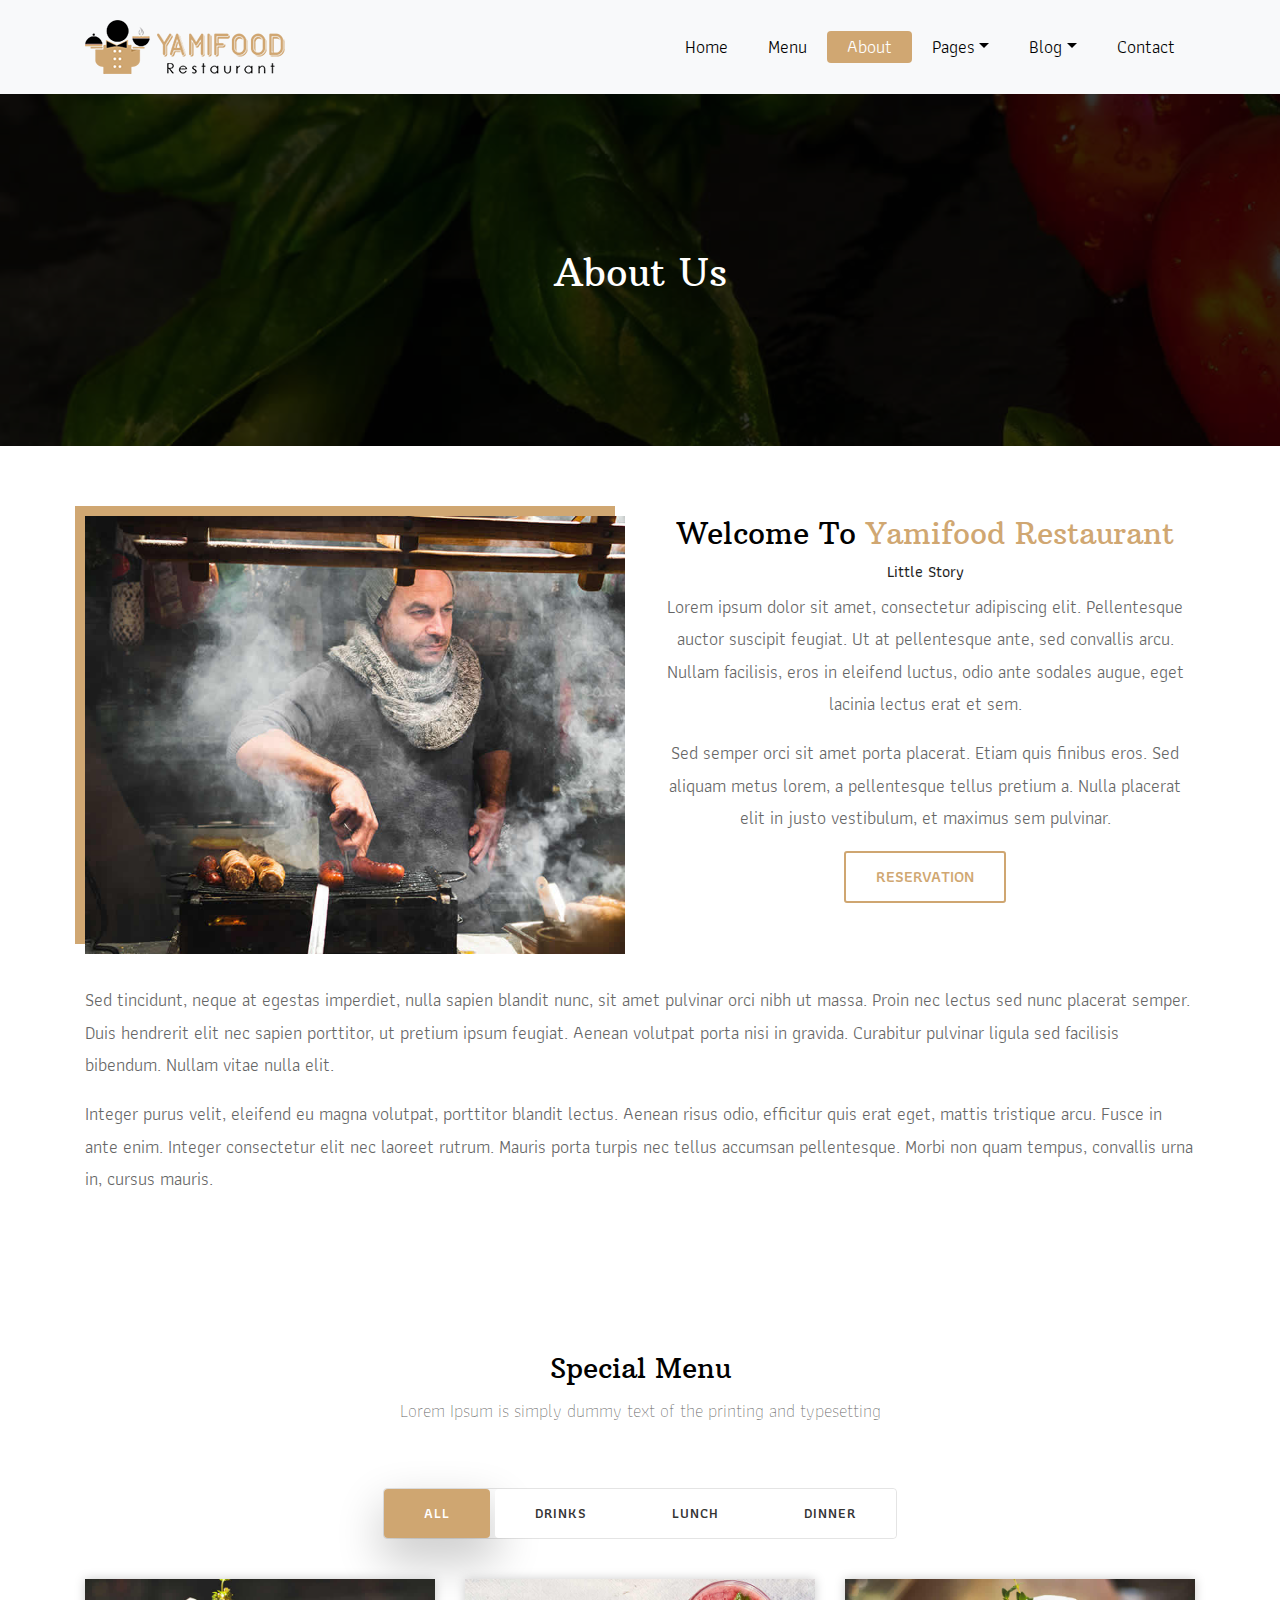
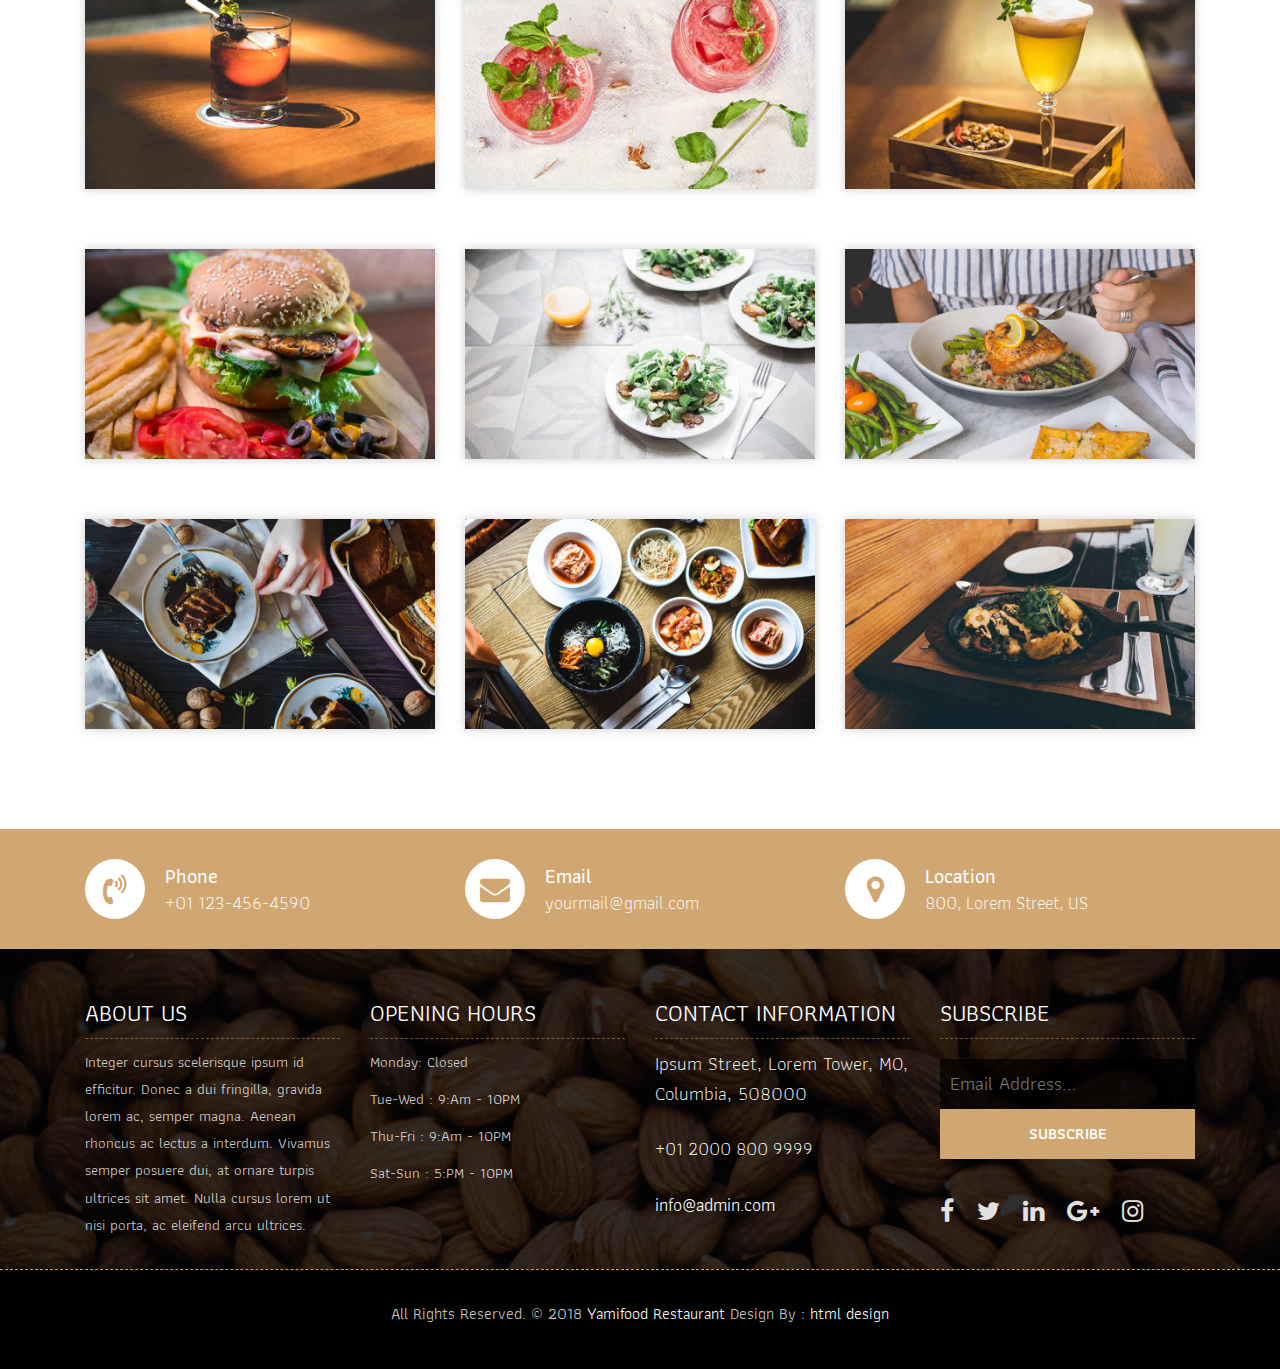
==== about.html @ 823c7b3d "first commit" ====
<!DOCTYPE html>
<html lang="en"><!-- Basic -->
<head>
	<meta charset="utf-8">
    <meta http-equiv="X-UA-Compatible" content="IE=edge">   
   
    <!-- Mobile Metas -->
    <meta name="viewport" content="width=device-width, initial-scale=1">
 
     <!-- Site Metas -->
    <title>Yamifood Restaurant - Responsive HTML5 Template</title>  
    <meta name="keywords" content="">
    <meta name="description" content="">
    <meta name="author" content="">

    <!-- Site Icons -->
    <link rel="shortcut icon" href="images/favicon.ico" type="image/x-icon">
    <link rel="apple-touch-icon" href="images/apple-touch-icon.png">

    <!-- Bootstrap CSS -->
    <link rel="stylesheet" href="css/bootstrap.min.css">    
	<!-- Site CSS -->
    <link rel="stylesheet" href="css/style.css">    
    <!-- Responsive CSS -->
    <link rel="stylesheet" href="css/responsive.css">
    <!-- Custom CSS -->
    <link rel="stylesheet" href="css/custom.css">

    <!--[if lt IE 9]>
      <script src="https://oss.maxcdn.com/libs/html5shiv/3.7.0/html5shiv.js"></script>
      <script src="https://oss.maxcdn.com/libs/respond.js/1.4.2/respond.min.js"></script>
    <![endif]-->

</head>

<body>
	<!-- Start header -->
	<header class="top-navbar">
		<nav class="navbar navbar-expand-lg navbar-light bg-light">
			<div class="container">
				<a class="navbar-brand" href="index.html">
					<img src="images/logo.png" alt="" />
				</a>
				<button class="navbar-toggler" type="button" data-toggle="collapse" data-target="#navbars-rs-food" aria-controls="navbars-rs-food" aria-expanded="false" aria-label="Toggle navigation">
				  <span class="navbar-toggler-icon"></span>
				</button>
				<div class="collapse navbar-collapse" id="navbars-rs-food">
					<ul class="navbar-nav ml-auto">
						<li class="nav-item"><a class="nav-link" href="index.html">Home</a></li>
						<li class="nav-item"><a class="nav-link" href="menu.html">Menu</a></li>
						<li class="nav-item active"><a class="nav-link" href="about.html">About</a></li>
						<li class="nav-item dropdown">
							<a class="nav-link dropdown-toggle" href="#" id="dropdown-a" data-toggle="dropdown">Pages</a>
							<div class="dropdown-menu" aria-labelledby="dropdown-a">
								<a class="dropdown-item" href="reservation.html">Reservation</a>
								<a class="dropdown-item" href="stuff.html">Stuff</a>
								<a class="dropdown-item" href="gallery.html">Gallery</a>
							</div>
						</li>
						<li class="nav-item dropdown">
							<a class="nav-link dropdown-toggle" href="#" id="dropdown-a" data-toggle="dropdown">Blog</a>
							<div class="dropdown-menu" aria-labelledby="dropdown-a">
								<a class="dropdown-item" href="blog.html">blog</a>
								<a class="dropdown-item" href="blog-details.html">blog Single</a>
							</div>
						</li>
						<li class="nav-item"><a class="nav-link" href="contact.html">Contact</a></li>
					</ul>
				</div>
			</div>
		</nav>
	</header>
	<!-- End header -->
	
	<!-- Start header -->
	<div class="all-page-title page-breadcrumb">
		<div class="container text-center">
			<div class="row">
				<div class="col-lg-12">
					<h1>About Us</h1>
				</div>
			</div>
		</div>
	</div>
	<!-- End header -->
	
	<!-- Start About -->
	<div class="about-section-box">
		<div class="container">
			<div class="row">
				<div class="col-lg-6 col-md-6">
					<img src="images/about-img.jpg" alt="" class="img-fluid">
				</div>
				<div class="col-lg-6 col-md-6 text-center">
					<div class="inner-column">
						<h1>Welcome To <span>Yamifood Restaurant</span></h1>
						<h4>Little Story</h4>
						<p>Lorem ipsum dolor sit amet, consectetur adipiscing elit. Pellentesque auctor suscipit feugiat. Ut at pellentesque ante, sed convallis arcu. Nullam facilisis, eros in eleifend luctus, odio ante sodales augue, eget lacinia lectus erat et sem. </p>
						<p>Sed semper orci sit amet porta placerat. Etiam quis finibus eros. Sed aliquam metus lorem, a pellentesque tellus pretium a. Nulla placerat elit in justo vestibulum, et maximus sem pulvinar.</p>
						<a class="btn btn-lg btn-circle btn-outline-new-white" href="#">Reservation</a>
					</div>
				</div>
				<div class="col-md-12">
					<div class="inner-pt">
						<p>Sed tincidunt, neque at egestas imperdiet, nulla sapien blandit nunc, sit amet pulvinar orci nibh ut massa. Proin nec lectus sed nunc placerat semper. Duis hendrerit elit nec sapien porttitor, ut pretium ipsum feugiat. Aenean volutpat porta nisi in gravida. Curabitur pulvinar ligula sed facilisis bibendum. Nullam vitae nulla elit. </p>
						<p>Integer purus velit, eleifend eu magna volutpat, porttitor blandit lectus. Aenean risus odio, efficitur quis erat eget, mattis tristique arcu. Fusce in ante enim. Integer consectetur elit nec laoreet rutrum. Mauris porta turpis nec tellus accumsan pellentesque. Morbi non quam tempus, convallis urna in, cursus mauris. </p>
					</div>
				</div>
			</div>
		</div>
	</div>
	<!-- End About -->
	
	<!-- Start Menu -->
	<div class="menu-box">
		<div class="container">
			<div class="row">
				<div class="col-lg-12">
					<div class="heading-title text-center">
						<h2>Special Menu</h2>
						<p>Lorem Ipsum is simply dummy text of the printing and typesetting</p>
					</div>
				</div>
			</div>
			<div class="row">
				<div class="col-lg-12">
					<div class="special-menu text-center">
						<div class="button-group filter-button-group">
							<button class="active" data-filter="*">All</button>
							<button data-filter=".drinks">Drinks</button>
							<button data-filter=".lunch">Lunch</button>
							<button data-filter=".dinner">Dinner</button>
						</div>
					</div>
				</div>
			</div>
				
			<div class="row special-list">
				<div class="col-lg-4 col-md-6 special-grid drinks">
					<div class="gallery-single fix">
						<img src="images/img-01.jpg" class="img-fluid" alt="Image">
						<div class="why-text">
							<h4>Special Drinks 1</h4>
							<p>Sed id magna vitae eros sagittis euismod.</p>
							<h5> $7.79</h5>
						</div>
					</div>
				</div>
				
				<div class="col-lg-4 col-md-6 special-grid drinks">
					<div class="gallery-single fix">
						<img src="images/img-02.jpg" class="img-fluid" alt="Image">
						<div class="why-text">
							<h4>Special Drinks 2</h4>
							<p>Sed id magna vitae eros sagittis euismod.</p>
							<h5> $9.79</h5>
						</div>
					</div>
				</div>
				
				<div class="col-lg-4 col-md-6 special-grid drinks">
					<div class="gallery-single fix">
						<img src="images/img-03.jpg" class="img-fluid" alt="Image">
						<div class="why-text">
							<h4>Special Drinks 3</h4>
							<p>Sed id magna vitae eros sagittis euismod.</p>
							<h5> $10.79</h5>
						</div>
					</div>
				</div>
				
				<div class="col-lg-4 col-md-6 special-grid lunch">
					<div class="gallery-single fix">
						<img src="images/img-04.jpg" class="img-fluid" alt="Image">
						<div class="why-text">
							<h4>Special Lunch 1</h4>
							<p>Sed id magna vitae eros sagittis euismod.</p>
							<h5> $15.79</h5>
						</div>
					</div>
				</div>
				
				<div class="col-lg-4 col-md-6 special-grid lunch">
					<div class="gallery-single fix">
						<img src="images/img-05.jpg" class="img-fluid" alt="Image">
						<div class="why-text">
							<h4>Special Lunch 2</h4>
							<p>Sed id magna vitae eros sagittis euismod.</p>
							<h5> $18.79</h5>
						</div>
					</div>
				</div>
				
				<div class="col-lg-4 col-md-6 special-grid lunch">
					<div class="gallery-single fix">
						<img src="images/img-06.jpg" class="img-fluid" alt="Image">
						<div class="why-text">
							<h4>Special Lunch 3</h4>
							<p>Sed id magna vitae eros sagittis euismod.</p>
							<h5> $20.79</h5>
						</div>
					</div>
				</div>
				
				<div class="col-lg-4 col-md-6 special-grid dinner">
					<div class="gallery-single fix">
						<img src="images/img-07.jpg" class="img-fluid" alt="Image">
						<div class="why-text">
							<h4>Special Dinner 1</h4>
							<p>Sed id magna vitae eros sagittis euismod.</p>
							<h5> $25.79</h5>
						</div>
					</div>
				</div>
				
				<div class="col-lg-4 col-md-6 special-grid dinner">
					<div class="gallery-single fix">
						<img src="images/img-08.jpg" class="img-fluid" alt="Image">
						<div class="why-text">
							<h4>Special Dinner 2</h4>
							<p>Sed id magna vitae eros sagittis euismod.</p>
							<h5> $22.79</h5>
						</div>
					</div>
				</div>
				
				<div class="col-lg-4 col-md-6 special-grid dinner">
					<div class="gallery-single fix">
						<img src="images/img-09.jpg" class="img-fluid" alt="Image">
						<div class="why-text">
							<h4>Special Dinner 3</h4>
							<p>Sed id magna vitae eros sagittis euismod.</p>
							<h5> $24.79</h5>
						</div>
					</div>
				</div>
				
			</div>
		</div>
	</div>
	<!-- End Menu -->
	
	<!-- Start Contact info -->
	<div class="contact-imfo-box">
		<div class="container">
			<div class="row">
				<div class="col-md-4">
					<i class="fa fa-volume-control-phone"></i>
					<div class="overflow-hidden">
						<h4>Phone</h4>
						<p class="lead">
							+01 123-456-4590
						</p>
					</div>
				</div>
				<div class="col-md-4">
					<i class="fa fa-envelope"></i>
					<div class="overflow-hidden">
						<h4>Email</h4>
						<p class="lead">
							yourmail@gmail.com
						</p>
					</div>
				</div>
				<div class="col-md-4">
					<i class="fa fa-map-marker"></i>
					<div class="overflow-hidden">
						<h4>Location</h4>
						<p class="lead">
							800, Lorem Street, US
						</p>
					</div>
				</div>
			</div>
		</div>
	</div>
	<!-- End Contact info -->
	
	<!-- Start Footer -->
	<footer class="footer-area bg-f">
		<div class="container">
			<div class="row">
				<div class="col-lg-3 col-md-6">
					<h3>About Us</h3>
					<p>Integer cursus scelerisque ipsum id efficitur. Donec a dui fringilla, gravida lorem ac, semper magna. Aenean rhoncus ac lectus a interdum. Vivamus semper posuere dui, at ornare turpis ultrices sit amet. Nulla cursus lorem ut nisi porta, ac eleifend arcu ultrices.</p>
				</div>
				<div class="col-lg-3 col-md-6">
					<h3>Opening hours</h3>
					<p><span class="text-color">Monday: </span>Closed</p>
					<p><span class="text-color">Tue-Wed :</span> 9:Am - 10PM</p>
					<p><span class="text-color">Thu-Fri :</span> 9:Am - 10PM</p>
					<p><span class="text-color">Sat-Sun :</span> 5:PM - 10PM</p>
				</div>
				<div class="col-lg-3 col-md-6">
					<h3>Contact information</h3>
					<p class="lead">Ipsum Street, Lorem Tower, MO, Columbia, 508000</p>
					<p class="lead"><a href="#">+01 2000 800 9999</a></p>
					<p><a href="#"> info@admin.com</a></p>
				</div>
				<div class="col-lg-3 col-md-6">
					<h3>Subscribe</h3>
					<div class="subscribe_form">
						<form class="subscribe_form">
							<input name="EMAIL" id="subs-email" class="form_input" placeholder="Email Address..." type="email">
							<button type="submit" class="submit">SUBSCRIBE</button>
							<div class="clearfix"></div>
						</form>
					</div>
					<ul class="list-inline f-social">
						<li class="list-inline-item"><a href="#"><i class="fa fa-facebook" aria-hidden="true"></i></a></li>
						<li class="list-inline-item"><a href="#"><i class="fa fa-twitter" aria-hidden="true"></i></a></li>
						<li class="list-inline-item"><a href="#"><i class="fa fa-linkedin" aria-hidden="true"></i></a></li>
						<li class="list-inline-item"><a href="#"><i class="fa fa-google-plus" aria-hidden="true"></i></a></li>
						<li class="list-inline-item"><a href="#"><i class="fa fa-instagram" aria-hidden="true"></i></a></li>
					</ul>
				</div>
			</div>
		</div>
		
		<div class="copyright">
			<div class="container">
				<div class="row">
					<div class="col-lg-12">
						<p class="company-name">All Rights Reserved. &copy; 2018 <a href="#">Yamifood Restaurant</a> Design By : 
					<a href="https://html.design/">html design</a></p>
					</div>
				</div>
			</div>
		</div>
		
	</footer>
	<!-- End Footer -->
	
	<a href="#" id="back-to-top" title="Back to top" style="display: none;">&uarr;</a>

	<!-- ALL JS FILES -->
	<script src="js/jquery-3.2.1.min.js"></script>
	<script src="js/popper.min.js"></script>
	<script src="js/bootstrap.min.js"></script>
    <!-- ALL PLUGINS -->
	<script src="js/jquery.superslides.min.js"></script>
	<script src="js/images-loded.min.js"></script>
	<script src="js/isotope.min.js"></script>
	<script src="js/baguetteBox.min.js"></script>
	<script src="js/form-validator.min.js"></script>
    <script src="js/contact-form-script.js"></script>
    <script src="js/custom.js"></script>
</body>
</html>
---- css/style.css ----
/*------------------------------------------------------------------
    IMPORT FONTS
-------------------------------------------------------------------*/

@import url('https://fonts.googleapis.com/css?family=Arbutus+Slab');
@import url('https://fonts.googleapis.com/css?family=Athiti:400,500,600');

/*------------------------------------------------------------------
    IMPORT FILES
-------------------------------------------------------------------*/

@import url(animate.css);
@import url(font-awesome.min.css);
@import url(superslides.css);
@import url(baguetteBox.min.css);

/*------------------------------------------------------------------
    SKELETON
-------------------------------------------------------------------*/

body {
    color: #666666;
    font-size: 15px;
    font-family: 'Athiti', sans-serif;
    line-height: 1.80857;
}


a {
    color: #1f1f1f;
    text-decoration: none !important;
    outline: none !important;
    -webkit-transition: all .3s ease-in-out;
    -moz-transition: all .3s ease-in-out;
    -ms-transition: all .3s ease-in-out;
    -o-transition: all .3s ease-in-out;
    transition: all .3s ease-in-out;
}

h1,
h2,
h3,
h4,
h5,
h6 {
    letter-spacing: 0;
    font-weight: normal;
    position: relative;
    padding: 0 0 10px 0;
    font-weight: normal;
    line-height: 120% !important;
    color: #1f1f1f;
    margin: 0
}

h1 {
    font-size: 24px
}

h2 {
    font-size: 22px
}

h3 {
    font-size: 18px
}

h4 {
    font-size: 16px
}

h5 {
    font-size: 14px
}

h6 {
    font-size: 13px
}

h1 a,
h2 a,
h3 a,
h4 a,
h5 a,
h6 a {
    color: #212121;
    text-decoration: none!important;
    opacity: 1
}

h1 a:hover,
h2 a:hover,
h3 a:hover,
h4 a:hover,
h5 a:hover,
h6 a:hover {
    opacity: .8
}

a {
    color: #1f1f1f;
    text-decoration: none;
    outline: none;
}

a,
.btn {
    text-decoration: none !important;
    outline: none !important;
    -webkit-transition: all .3s ease-in-out;
    -moz-transition: all .3s ease-in-out;
    -ms-transition: all .3s ease-in-out;
    -o-transition: all .3s ease-in-out;
    transition: all .3s ease-in-out;
}

.btn-custom {
    margin-top: 20px;
    background-color: transparent !important;
    border: 2px solid #ddd;
    padding: 12px 40px;
    font-size: 16px;
}

.lead {
    font-size: 18px;
    line-height: 30px;
    color: #767676;
    margin: 0;
    padding: 0;
}

blockquote {
    margin: 20px 0 20px;
    padding: 30px;
}

ul, li, ol{
	list-style: none;
	margin: 0px;
	padding: 0px;
}
button:focus{
	outline: none;
}

.form-control::-moz-placeholder {
    color: #2a2a2a;
    opacity: 1;
}

/*------------------------------------------------------------------
    LOADER 
-------------------------------------------------------------------*/


/*------------------------------------------------------------------
    HEADER
-------------------------------------------------------------------*/
.top-navbar{
	position: relative;
	z-index: 10;
}

.top-navbar .navbar{
	padding: 15px 0px;
	position: fixed;
	width: 100%;
	transition: height .3s ease-out, background .3s ease-out, box-shadow .3s ease-out;
	-webkit-transform: translate3d(0, 0, 0);
	transform: translate3d(0, 0, 0);
	z-index: 100;
}

.top-navbar .navbar-light .navbar-nav .nav-link{
	color: #010101;
	font-size: 18px;
	padding: 0px 20px;
	border-radius: 4px;
}

.top-navbar .navbar-light .navbar-nav .nav-item .nav-link:hover{
	background: #d0a772;
	color: #ffffff;
}
.top-navbar .navbar-light .navbar-nav .nav-item.active .nav-link{
	background: #d0a772;
	color: #ffffff;
	border-radius: 4px;
}

.navbar-expand-lg .navbar-nav .dropdown-menu{
	border: none;
	 box-shadow: 2px 5px 6px rgba(0,0,0,0.5);
}

.navbar-expand-lg .navbar-nav .dropdown-menu a.dropdown-item:hover{
	background: #d0a772;
	color: #ffffff;
}
.navbar-light .navbar-toggler:hover{
	background: #cfa671;
}

/*------------------------------------------------------------------
    Slider
-------------------------------------------------------------------*/

.cover-slides{
	height: 100vh;
}
.slides-navigation a {
	background: #cfa671;
    position: absolute;
    height: 70px;
    width: 70px;
    top: 50%;
    font-size: 20px;
    display: block;
    color: #fff;
	line-height: 80px;
	text-align: center;
    transition: all .3s ease-in-out;
}
.slides-navigation a i{
	font-size: 40px;
}
.slides-navigation a:hover {
	background: #010101;
}
.cover-slides .container{
	height: 100%;
	position: relative;
	z-index: 2;
}
.cover-slides .container > .row {
	-webkit-box-align: center;
	-ms-flex-align: center;
	align-items: center;
}
.cover-slides .container > .row {
    height: 100%;
}

.btn{
	text-transform: uppercase;
	padding: 19px 36px;
}
.btn{
	display: inline-block;
	font-weight: 600;
	text-align: center;
	white-space: nowrap;
	vertical-align: middle;
	-webkit-user-select: none;
	-moz-user-select: none;
	-ms-user-select: none;
	user-select: none;
	border: 2px solid transparent;
	padding: 12px 30px;
	font-size: 16px;
	line-height: 1.5;
	border-radius: .1875rem;
	transition: color .15s ease-in-out, background-color .15s ease-in-out, border-color .15s ease-in-out, box-shadow .15s ease-in-out;
}
.btn-outline-new-white {
    color: #fff;
    background-color: transparent;
    background-image: none;
    border-color: #cfa671;
}
.btn-outline-new-white:hover {
    color: #ffffff;
    background-color: #cfa671;
    border-color: #cfa671;
}

.overlay-background {
    background: #333;
    position: absolute;
    height: 100%;
    width: 100%;
    left: 0;
    top: 0;
	opacity: 0.5;
}

.cover-slides h1{
	font-family: 'Arbutus Slab', serif;
	font-weight: 500;
	font-size: 64px;
	color: #fff;
}
.cover-slides p{
	font-size: 18px;
	color: #fff;
}
.slides-pagination a{
	border: 2px solid #ffffff;
}
.slides-pagination a.current{
	background: #cfa671;
	border: 2px solid #cfa671;
}

/*------------------------------------------------------------------
    About
-------------------------------------------------------------------*/

.about-section-box{
	padding: 70px 0px;
}
.about-section-box .img-fluid{
	box-shadow: -10px -10px 0px #d0a772;
}
.inner-column{}
.inner-column h1{
	font-family: 'Arbutus Slab', serif;
	font-size: 30px;
	color: #010101;
}
.inner-column h1 span{
	color: #d0a772;
}
.inner-column h4{
	font-size: 16px;
	font-weight: 500;
}
.inner-column p{
	font-size: 18px;
}
.inner-column .btn-outline-new-white{
	color: #d0a772;
}
.inner-column .btn-outline-new-white:hover{
	color: #ffffff;
}

/*------------------------------------------------------------------
    QT
-------------------------------------------------------------------*/


.qt-background{
	background: url(../images/qt-bg-sate.jpg) no-repeat;
    /* background: url(../images/web-bg.jpg) no-repeat; */
	background-size: cover;
	padding: 100px 0;
	background-attachment: fixed;
	background-position: center center;
	position: relative;
}
.qt-background p {
    font-size: 35px;
    font-weight: 300;
    line-height: 44px;
    color: #fff;
	font-family: 'Arbutus Slab', serif;
	margin-bottom: 20px;
}

.qt-background span {
    color: #fff;
    font-size: 20px;  
	font-weight: 500;	
}

/*------------------------------------------------------------------
    Menu
-------------------------------------------------------------------*/

.menu-box{
	padding: 70px 0px;
}

.heading-title{
	margin-bottom: 50px;
}
.heading-title h2{
	color: #010101;
	font-size: 28px;
	font-family: 'Arbutus Slab', serif;
}
.heading-title p{
	font-size: 18px;
	font-weight: 200;
	margin: 0px;
}

.filter-button-group {
    border: 1px solid #e4e4e4;
    border-radius: 4px;
    margin: 10px 15px;
    display: inline-block;
}

.filter-button-group button {
    color: #333;
    letter-spacing: 1px;
    text-transform: uppercase;
    font-weight: 600;
    font-size: 14px;
    cursor: pointer;
    background: #fff;
    padding: 12px 40px;
    border: none;
    border-radius: 4px;
}

.filter-button-group button.active {
    background: #cfa671;
    color: #fff;
    box-shadow: 2px 20px 45px 5px rgba(0,0,0,.2);
}

.gallery-single{
	margin: 30px 0px;
}

.gallery-single {
    position: relative;
    overflow: hidden;
    -webkit-box-shadow: 0 0 10px #ccc;
    box-shadow: 0 0 10px #ccc;
}

.why-text {
    position: absolute;
    left: 0;
    bottom: -100%;
    right: 0;
    height: 100%;
    background: rgba(207, 166, 113, 0.9);
    padding: 12px 12px;
    -webkit-transition: all .3s ease;
    transition: all .3s ease;
}
.why-text h4{
	color: #ffffff;
	font-size: 24px;
	font-weight: 500;
	font-family: 'Arbutus Slab', serif;
}
.why-text p{
	color: #ffffff;
	font-size: 18px;
	border-bottom: 1px dashed #010101;
	margin: 0px;
	padding-bottom: 15px;
	margin-top: 15px;
	margin-bottom: 15px;
}
.why-text h5{
	font-size: 28px;
	font-weight: 600;
	color: #ffffff;
}

.gallery-single:hover .why-text{
	bottom: 0px;
}


/*------------------------------------------------------------------
    Gallery
-------------------------------------------------------------------*/

.gallery-box{
	padding: 70px 0px;
}
.tz-gallery{
	margin-top: 30px;
}
.tz-gallery .lightbox img {
    width: 100%;
    margin-bottom: 30px;
    transition: 0.2s ease-in-out;
    box-shadow: 0 2px 3px rgba(0,0,0,0.2);
}
.tz-gallery .lightbox img:hover {
    transform: scale(1.05);
    box-shadow: 0 8px 15px rgba(0,0,0,0.3);
}

/*------------------------------------------------------------------
    Customer Reviews
-------------------------------------------------------------------*/

.customer-reviews-box{
	padding: 70px 0px;
}

.carousel-inner .carousel-item .img-box{
	width: 135px;
	height: 135px;
}
.carousel-control-prev{
	left: -100px;
}
.carousel-control-next{
	right: -100px;
}
.carousel-indicators{
	top: 320px;
}

.text-warning{
	color: #d0a772 !important;
	font-size: 24px;
}

@media (min-width: 320px) and (max-width: 640px) {
	.carousel-inner .carousel-item p{
		font-size: 14px;
	}
	.carousel-control-prev{
		left: -5px;
	}
	.carousel-control-next{
		right: -5px;
	}
 	.carousel-indicators{
		top: 400px;
	}
}

#reviews .carousel-control-prev{
	background: #d0a772;
	color: #ffffff;
	display: block;
	position: absolute;
	width: 8%;
	height: 50px;
	top: 50%;
	font-size: 28px;
	opacity: 1;
}
#reviews .carousel-control-prev:hover{
	background: #010101;
	color: #ffffff;
}

#reviews .carousel-control-next{
	background: #d0a772;
	color: #ffffff;
	display: block;
	position: absolute;
	width: 8%;
	height: 50px;
	top: 50%;
	font-size: 28px;
	opacity: 1;
}
#reviews .carousel-control-next:hover{
	background: #010101;
	color: #ffffff;
}


/*------------------------------------------------------------------
    Contact info
-------------------------------------------------------------------*/

.contact-imfo-box{
	background: #d0a772;
	padding: 30px 0;
}

.overflow-hidden {
    overflow: hidden;
}

.contact-imfo-box i{
	display: block;
	float: left;
	width: 60px;
	height: 60px;
	line-height: 60px;
	text-align: center;
	background: #fff;
	color: #d0a772;
	font-size: 30px;
	-webkit-border-radius: 50%;
	-moz-border-radius: 50%;
	-ms-border-radius: 50%;
	border-radius: 50%;
	margin-right: 20px;
}
.contact-imfo-box h4 {
    margin: 0px;
    margin-top: 5px;
	color: #ffffff;
	font-size: 20px;
	padding: 0px;
	font-weight: 500;
	line-height: 24px;
}
.contact-imfo-box p {
    margin: 0px;
	color: #ffffff;
	font-weight: 300;
}

/*------------------------------------------------------------------
    Footer
-------------------------------------------------------------------*/

.footer-area{
	padding-top: 50px;
	padding-bottom: 0px;
}
.bg-f{
	background-image: url("../images/footer-bg.jpg");
	background-attachment: scroll;
	background-clip: initial;
	background-color: rgba(0, 0, 0, 0);
	background-origin: initial;
	background-position: center center;
	background-repeat: no-repeat;
	background-size: cover;
	position: relative;
}
.bg-f::before {
    background: #010101;
    content: "";
    height: 100%;
    left: 0;
    position: absolute;
    top: 0;
    width: 100%;
    z-index: 1;
	opacity: 0.8;
}

.footer-area .container{
	position: relative;
	z-index: 1;
}
.footer-area h3{
	color: #ffffff;
	text-transform: uppercase;
	font-size: 24px;
	border-bottom: 1px dashed rgba(207, 166, 113, 0.5);
	margin-bottom: 10px;
}
.footer-area p{
	font-size: 15px;
	color: rgba(255, 255, 255, 0.8);
	margin: 0;
	padding-bottom: 10px;
}

.footer-area p.lead{
	font-size: 19px;
	color: #ffffff;
	margin-bottom: 15px;
}
.footer-area p.lead a{
	color: #ffffff;
	margin-bottom: 15px;
}
.footer-area p.lead a:hover{
	color: #d0a772;
}
.footer-area p a{
	font-size: 18px;
	color: #ffffff;
}
.footer-area p a:hover{
	color: #d0a772;
}

.subscribe_form {
    display: block;
    text-align: center;
    padding: 5px 0;
}

.subscribe_form .form_input {
    display: block;
    background-color: rgba(0,0,0,0.7);
    color: #fff;
    border: none;
    font-size: 19px;
    line-height: 50px;
    padding: 0 10px;
    float: left;
    width: 100%;
    transition: all 0.5s ease-in-out;
}

.subscribe_form .submit {
    background-color: #d0a772;
    color: #fff;
    font-size: 16px;
    font-weight: 600;
    line-height: 50px;
    display: inline-block;
    padding: 0 10px;
    float: left;
    width: 100%;
	border: none;
	cursor: pointer;
    transition: all 0.5s ease-in-out;
}
.subscribe_form .submit:hover{
	background: #010101;
}

.f-social {
    padding-bottom: 10px;
    margin: 0px;
    margin-top: 20px;
}
.f-social li a {
    font-size: 25px;
    color: rgba(255, 255, 255, 0.9);
	margin-right: 10px;
}

.copyright{
	margin-top: 20px;
	position: relative;
	display: block;
	background-color: #010101;
	border-top: 1px dashed rgba(207, 166, 113);
	padding: 30px 0;
	z-index: 1;
}

.copyright .company-name{
	font-size: 16px;
	text-align: center;
}
.copyright .company-name a{
	font-size: 16px;
}

/*------------------------------------------------------------------
    All Pages
-------------------------------------------------------------------*/

.page-breadcrumb {
    padding: 250px 0 150px;
    background: url(../images/all-bg.jpg) no-repeat;
    background-attachment: fixed;
    background-size: cover;
    background-position: 0 0;
    position: relative;
}
.all-page-title .container{
	position: relative;
	z-index: 2;
}
.all-page-title::before{
	background: #010101;
	content: "";
	height: 100%;
	left: 0;
	position: absolute;
	top: 0;
	width: 100%;
	z-index: 1;
	opacity: 0.8;	
}
.all-page-title h1{
	font-size: 38px;
	color: #ffffff;
	font-family: 'Arbutus Slab', serif;
	padding: 0px;
}

.inner-pt{
	margin-top: 30px;
}
.inner-pt p{
	font-size: 18px;
}

.stuff-box{
	padding: 70px 0px;
}

.our-team{
    border: 2px solid #d0a772;
    border-radius: 0px;
    text-align: center;
    margin: 10px;
    z-index: 1;
    position: relative;
}
.our-team:before,
.our-team:after{
    content: "";
    width: 100%;
    height: 104%;
    background: #d0a772;
    position: absolute;
    top: 50%;
    left: 0;
    z-index: -1;
    transform: translateY(-50%) scaleX(0.3);
    transition: all 0.3s ease 0s;
}
.our-team:after{
    width: 106%;
    left: 50%;
    transform: translate(-50%, -50%) scaleY(0.25);
}
.our-team:hover:before{ transform: translateY(-50%) scaleX(0.7); }
.our-team:hover:after{ transform: translate(-50%, -50%) scaleY(0.7); }
.our-team img{
    width: 100%;
    height: auto;
    border-radius: 0px;
    transition: all 0.3s ease 0s;
}
.our-team .team-content{
    width: 93%;
    padding: 25px 0 10px;
    background: #d0a772;
    position: absolute;
    bottom: 50px;
    left: 50%;
    opacity: 0;
    transform: translateX(-50%);
    transition: all 0.3s cubic-bezier(0.5, 0.2,0.1,0.9);
}
.our-team:hover .team-content{
    bottom: 10px;
    opacity: 1;
}
.our-team .title{
    font-size: 25px;
    font-weight: 600;
    color: #fff;
    letter-spacing: 1px;
    text-transform: capitalize;
    margin: 0;
}
.our-team .post{
    display: block;
    font-size: 16px;
    color: #fff;
    text-transform: uppercase;
    margin-bottom: 10px;
}
.our-team .social{
    padding: 0;
    margin: 0;
    list-style: none;
}
.our-team .social li{
    display: inline-block;
    margin: 0 5px;
}
.our-team .social li a{
    display: block;
    width: 35px;
    height: 35px;
    line-height: 35px;
    border-radius: 50%;
    background: #fff;
    font-size: 20px;
    color: #d0a772;
    transition: all 0.3s ease 0s;
}
.our-team .social li a:hover{
    background: #ffffff;
    box-shadow: 0 0 0 5px rgba(255,255,255,0.3);
    color: #d0a772;
}
@media only screen and (max-width: 990px){
    .our-team{ margin-bottom: 30px; }
}


.reservation-box{
	padding: 70px 0px;
}

.reservation-box h3{
	padding: 0px 15px;
	margin-bottom: 20px;
	font-weight: 600;
}

.help-block ul li{
	color: red;
}

.form-control[readonly]{
	background-color: #ffffff;
}

.form-control{
	border-radius: 0px;
	min-height: 50px;
}
.form-control:focus{
	border: 1px solid #d0a772;
	box-shadow: none;
}

.form-group .picker__input.picker__input--active{
	border-color: #d0a772;
}

.submit-button{
	margin-top: 20px;
}
.btn.btn-common{
	color: #d0a772;
	background-color: transparent;
	background-image: none;
	border-color: #cfa671;
}
.btn.btn-common:hover{
	color: #ffffff;
	background-color: #cfa671;
	border-color: #cfa671;
}
.blog-box{
	padding: 70px 0px;
}
.blog-box-inner{
	position: relative;
	margin-bottom: 30px;
}

.blog-box-inner .blog-img-box{
	position: relative;
	display: block;
}

.blog-box-inner .blog-detail{
	position: absolute;
	top: 0;
	background: #fff;
	padding: 30px 25px;
	border: 1px solid #ddd;
	transition-duration: .5s;
	height: 100%;
}

.blog-detail h4 {
    font-size: 18px;
    font-weight: 500;
    color: #222222;
}

.blog-detail ul li {
    display: inline-block;
    padding: 0px 5px;
}
.blog-detail ul li span{
	color: #d0a772;
	cursor: pointer;
}
.blog-detail ul li span:hover{
	color: #010101;
}

.blog-detail ul li:first-child {
    padding-left: 0px;
}

.blog-detail p {
    padding: 10px 0px 0 0;
	margin: 0px;
}

.blog-detail a{
	color: #d0a772;
	margin-top: 20px;
}

.blog-box-inner .blog-detail:hover{
	background: rgba(255, 255, 255, .9);
}

.blog-inner-box {
    position: relative;
    margin: 0px 10px;
    margin-bottom: 30px;
}
.side-blog-img {
    box-shadow: -15px -15px 0px 0px rgba(0,0,0,0.4);
    -webkit-transition: all 1s ease 0.01s;
    transition: all 1s ease 0.01s;
    position: relative;
}

.date-blog-up {
    position: absolute;
    right: 0px;
    top: 0px;
    background: #cfa671;
    font-size: 18px;
    color: #ffffff;
    padding: 5px 15px 5px 5px;
}
.inner-blog-detail {
    background: #ffffff;
    position: relative;
    padding: 30px 20px;
}

.inner-blog-detail h3 {
    font-size: 20px;
    font-weight: 500;
    padding-bottom: 15px;
}
.inner-blog-detail ul li {
    display: inline-block;
    padding: 0px 5px;
    color: #222222;
}
.inner-blog-detail ul li span {
    color: #cfa671;
}
.inner-blog-detail p {
    padding: 10px 0px;
}
.details-page blockquote {
    border-left: 5px solid #cfa671;
}
.details-page blockquote {
    padding: 20px;
}
blockquote {
    margin: 20px 0 20px;
    padding: 30px;
}
.blog-inner-details-line {
    margin: 20px 0px;
    clear: both;
    float: left;
    width: 100%;
}
.line-left-social h5 {
    font-size: 18px;
    font-weight: 600;
    padding-bottom: 15px;
}
.line-left-social ul li {
    display: inline-block;
    margin-bottom: 5px;
}
.line-right-social ul li {
    display: inline-block;
}
.line-right-social ul li a {
    display: block;
    padding: 5px;
    background: #f5f5f5;
    border-radius: 6px;
    font-weight: 500;
    width: 35px;
    height: 35px;
    text-align: center;
    line-height: 25px;
    font-size: 15px;
}
.line-left-social ul li a {
    display: block;
    padding: 5px 10px;
    background: #f5f5f5;
    border-radius: 6px;
    font-weight: 400;
    font-size: 12px;
}
.line-left-social ul li a:hover {
    background: #cfa671;
    color: #ffffff;
}
.line-right-social ul li a:hover {
    background: #cfa671;
    color: #ffffff;
}
.line-right-social h5 {
    font-size: 18px;
    font-weight: 600;
    padding-bottom: 15px;
}
.blog-comment-box {
    clear: both;
    margin: 20px 0px;
    float: left;
    width: 100%;
}
.blog-comment-box h3 {
    font-size: 18px;
    font-weight: 600;
    padding-bottom: 20px;
}
.comment-item {
    margin-bottom: 30px;
}
.comment-item-left {
    float: left;
    width: 90px;
    height: 90px;
}
.comment-item-left img {
    width: 100%;
    border-radius: 6px;
}
.comment-item-right {
    padding-left: 110px;
}
.comment-item-right a {
    font-size: 16px;
    font-weight: 500;
}
.des-l {
    display: inline-block;
    width: 100%;
}
.des-l p {
    font-size: 13px;
}
.comment-item-right a {
    font-size: 16px;
    font-weight: 500;
}
.right-btn-re {
    float: right;
    font-style: italic;
    text-align: right;
    font-size: 16px;
    padding: 5px 10px;
    background: #f5f5f5;
    border-radius: 6px;
}
.right-btn-re:hover {
    background: #cfa671;
    color: #ffffff !important;
}
.comment-respond-box {
    clear: both;
}
.blog-comment-box .children {
    margin-left: 70px;
}
.comment-item {
    margin-bottom: 30px;
}
.comment-item-right i {
    padding-right: 10px;
}

.comment-form-respond input {
    min-height: 38px;
    border: 1px solid #010101;
    border-radius: 0px;
    padding: 10px;
}
.comment-form-respond textarea {
    border: 1px solid #010101;
    border-radius: 0px;
    padding: 10px;
    min-height: 110px;
}

.btn-submit{
	color: #d0a772;
	background-color: transparent;
	background-image: none;
	border-color: #cfa671;
}
.btn-submit:hover{
	color: #ffffff;
	background-color: #cfa671;
	border-color: #cfa671;
}

.right-side-blog h3 {
    font-weight: 600;
    font-size: 18px;
    padding-bottom: 20px;
}
.blog-search-form {
    position: relative;
    border-bottom: 1px solid #010101;
    padding-bottom: 30px;
    margin-bottom: 20px;
}
.blog-search-form input {
    width: 100%;
    min-height: 40px;
    border: 1px solid rgba(0,0,0,0.3);
    padding: 5px 40px 5px 10px;
    font-size: 15px;
    color: #222222;
}
.blog-search-form .search-btn {
    position: absolute;
    right: 0px;
    background: none;
    border: none;
    font-size: 20px;
    min-height: 40px;
    padding: 0px 15px;
}

.right-side-blog h3 {
    font-weight: 500;
    font-size: 18px;
    padding-bottom: 20px;
}
.blog-categories {
    padding-bottom: 30px;
    margin-bottom: 20px;
}
.blog-categories ul li {
    line-height: 14px;
    padding: 10px 0px;
    border-top: 1px solid #f5f5f5;
}
.blog-categories ul li a {
    display: inline-block;
    text-transform: capitalize;
    width: 100%;
}
.blog-categories ul li a:hover{
	color: #cfa671;
}
.recent-box-blog {
    margin-bottom: 20px;
	display: inline-block;
}
.recent-img {
    float: left;
    position: relative;
}
.recent-img::before {
    position: absolute;
    content: '';
    z-index: 2;
    top: 0;
    left: 0;
    width: 100%;
    height: 100%;
    background-color: #cfa671;
    opacity: 0.4;
    transform: scale(0);
    -webkit-transform: scale(0);
    -moz-transform: scale(0);
    -ms-transform: scale(0);
    -o-transform: scale(0);
    transition: all 0.5s ease;
    -webkit-transition: all 0.5s ease;
    -moz-transition: all 0.5s ease;
    -o-transition: all 0.5s ease;
}
.recent-box-blog:hover .recent-img::before {
    transform: scale(1);
    -webkit-transform: scale(1);
    -moz-transform: scale(1);
    -ms-transform: scale(1);
    -o-transform: scale(1);
}
.recent-info {
    display: table-cell;
    vertical-align: top;
    padding-left: 15px;
}
.recent-info ul li {
    display: inline-block;
    font-size: 11px;
    padding: 0px;
    color: #222222;
}
.recent-info h4 {
    font-size: 14px;
    padding: 0px;
    margin: 11px 0px;
    font-weight: 500;
}
.blog-tag-box ul li {
    display: inline-block;
    margin-bottom: 3px;
}
.blog-tag-box ul li a {
    padding: 5px 15px;
    display: block;
    background: #f5f5f5;
    color: #222222;
    border-radius: 6px;
}
.blog-tag-box ul li a:hover {
    color: #ffffff;
    background: #cfa671;
}


.contact-box{
	padding: 70px 0px;
}

.map-full {
    width: 100%;
    height: 500px;
    border-radius: 0px;
    margin: 0px auto;
}

#back-to-top {
    position: fixed;
    bottom: 40px;
    right: 40px;
    z-index: 9999;
    width: 32px;
    height: 32px;
    text-align: center;
    line-height: 30px;
    background: #d0a772;
    color: #ffffff;
    cursor: pointer;
    border: 0;
    border-radius: 2px;
    text-decoration: none;
    transition: opacity 0.2s ease-out;
	font-size: 30px;
}
---- css/responsive.css ----
/* only small desktops */
/* tablets */
/* only small tablets */
@media only screen and (min-width: 992px) and (max-width: 1180px) {
	.footer-area h3{
		font-size: 18px;
	}
}
@media (min-width: 768px) and (max-width: 991px) {
	.navbar-light .navbar-brand{
		margin-left: 15px;
	}
	.navbar-light .navbar-toggler{
		margin-right: 15px;
		border-radius: 0px;
	}
	.navbar-expand-lg .navbar-nav .dropdown-menu{
		box-shadow: none;
	}
	.carousel-control-prev{
		left: -60px;
	}
	.carousel-control-next{
		right: -60px;
	}
	.why-text h4{
		font-size: 18px;
	}
	.why-text p{
		margin: 0px;
	}
}

/* mobile or only mobile */
@media (max-width: 767px) {
	.navbar-light .navbar-brand{
		margin-left: 15px;
	}
	.navbar-light .navbar-toggler{
		margin-right: 15px;
		border-radius: 0px;
	}
	.navbar-expand-lg .navbar-nav .dropdown-menu{
		box-shadow: none;
	}
	.cover-slides h1{
		font-size: 22px;
	}
	.cover-slides p {
		font-size: 14px;
	}
	.slides-navigation a{
		height: 42px;
		width: 38px;
		line-height: 33px;
	}
	.inner-column{
		margin-top: 15px;
	}
	.inner-column h1{
		font-size: 22px;
	}
	.filter-button-group{
		margin: 10px 0px;
	}
	
	.contact-imfo-box .col-md-4{
		margin-bottom: 15px;
	}
	.carousel-control-prev{
		left: 0px;
	}
	.carousel-control-next{
		right: 0px;
	}
	.blog-box-inner .blog-detail{
		overflow: hidden;
	}
	.blog-sidebar{
		margin-top: 50px;
	}
	
}
@media only screen and (min-width: 280px) and (max-width: 599px) {
	
	.why-text p{
		margin-bottom: 0px;
		margin-top: 0px;
	}
}
---- css/custom.css ----
/** ADD YOUR AWESOME CODES HERE **/
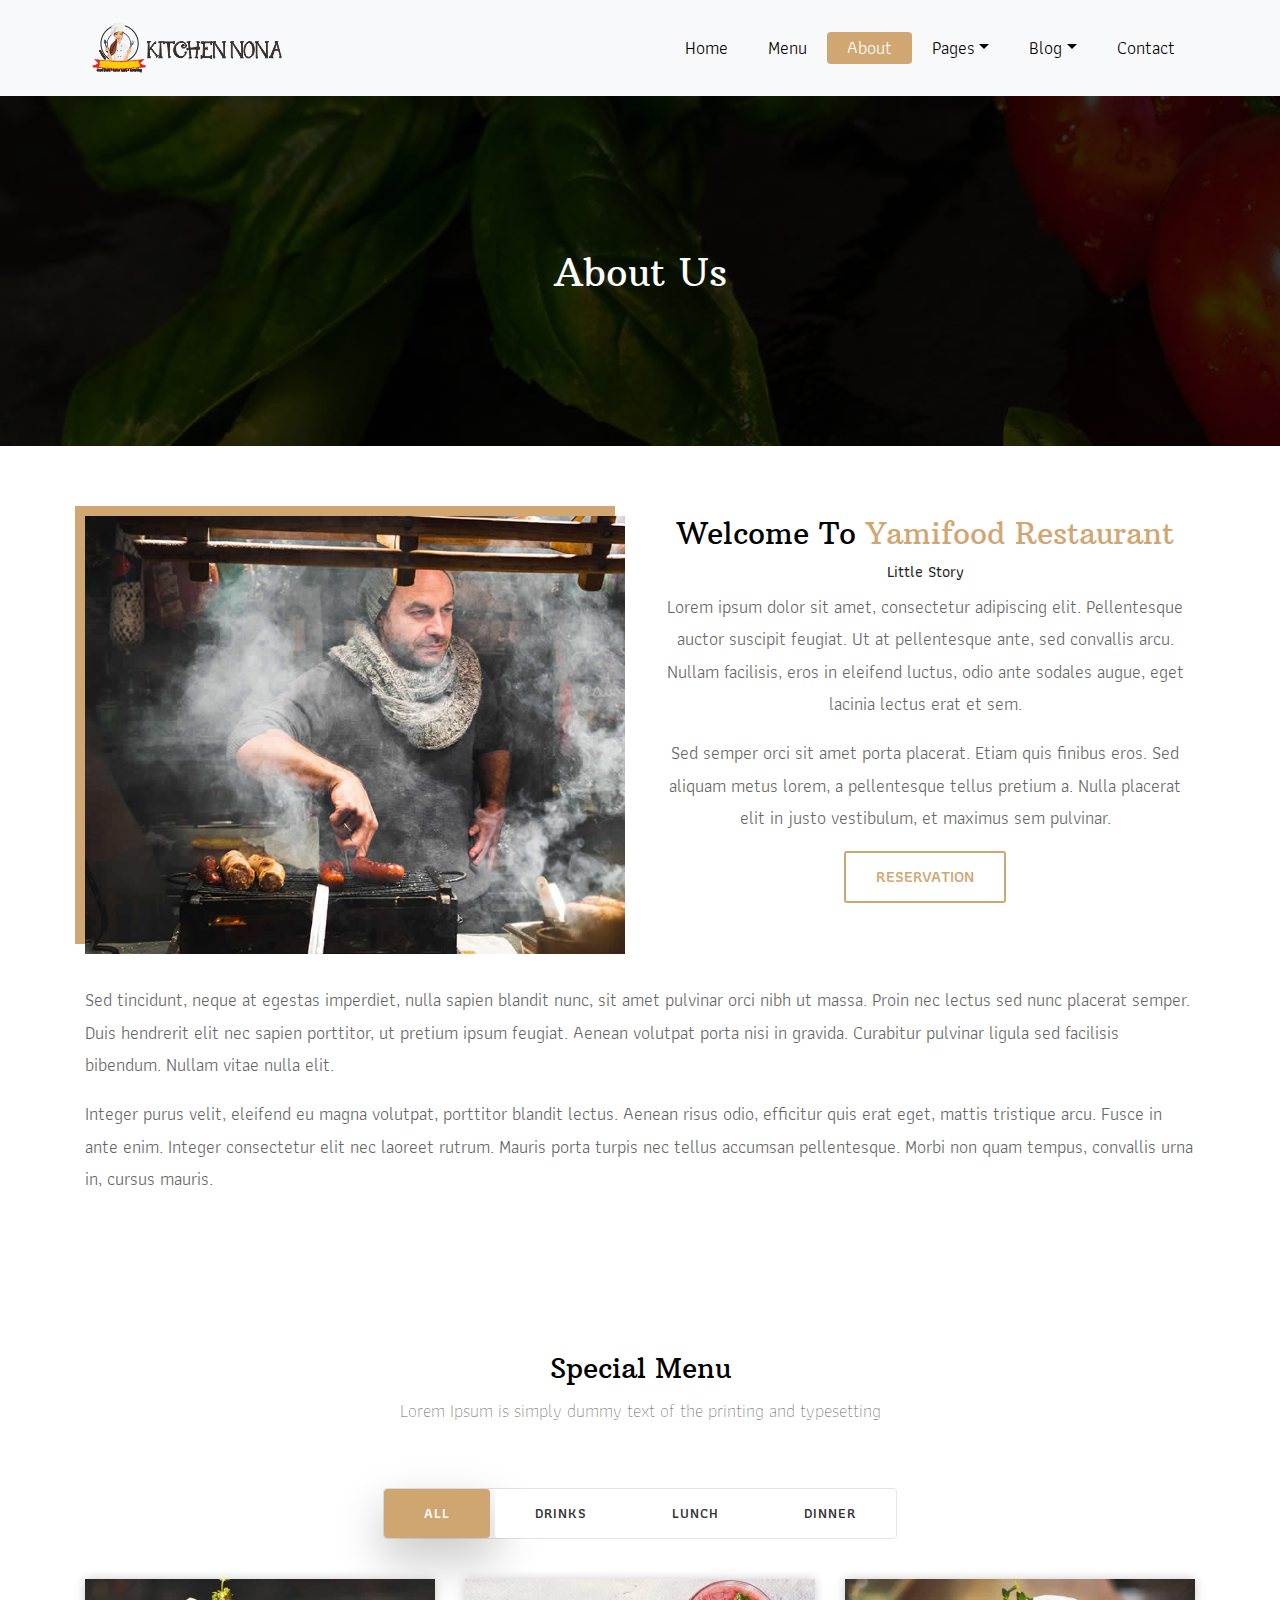
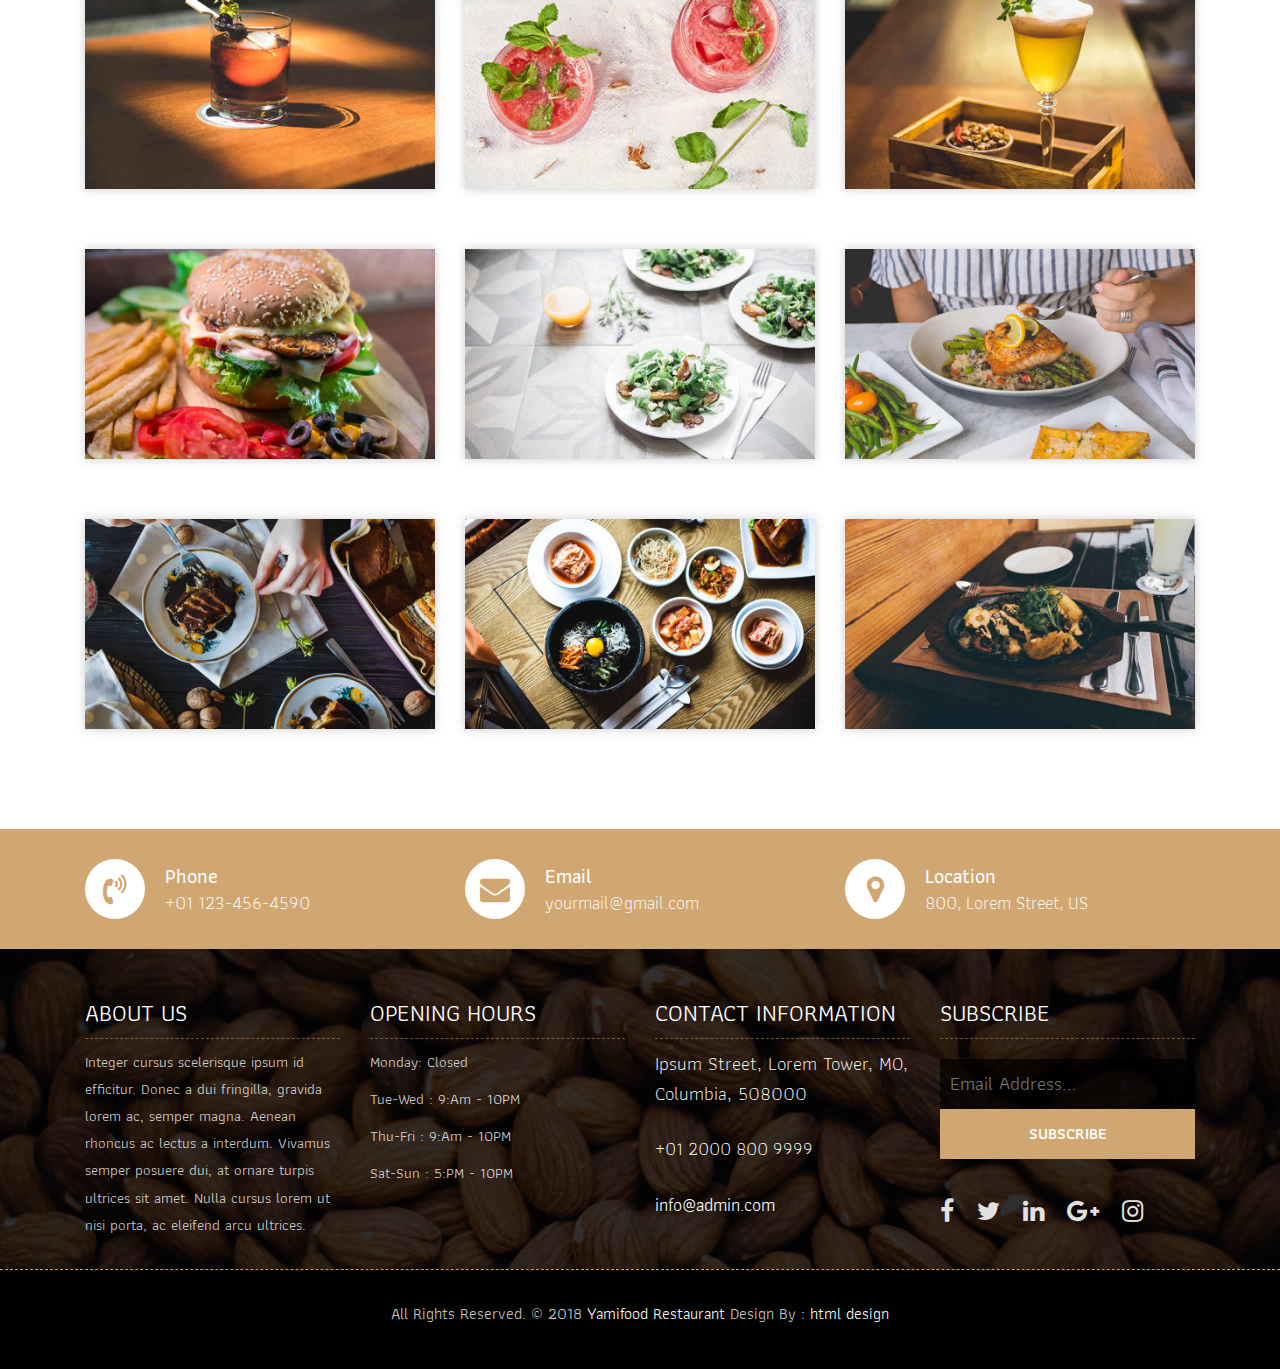
==== commit eb785bfb: "merubah logo semuanya" ====
--- a/about.html
+++ b/about.html
@@ -39,7 +39,7 @@
 		<nav class="navbar navbar-expand-lg navbar-light bg-light">
 			<div class="container">
 				<a class="navbar-brand" href="index.html">
-					<img src="images/logo.png" alt="" />
+					<img src="images/logo_kn.png" alt="" />
 				</a>
 				<button class="navbar-toggler" type="button" data-toggle="collapse" data-target="#navbars-rs-food" aria-controls="navbars-rs-food" aria-expanded="false" aria-label="Toggle navigation">
 				  <span class="navbar-toggler-icon"></span>
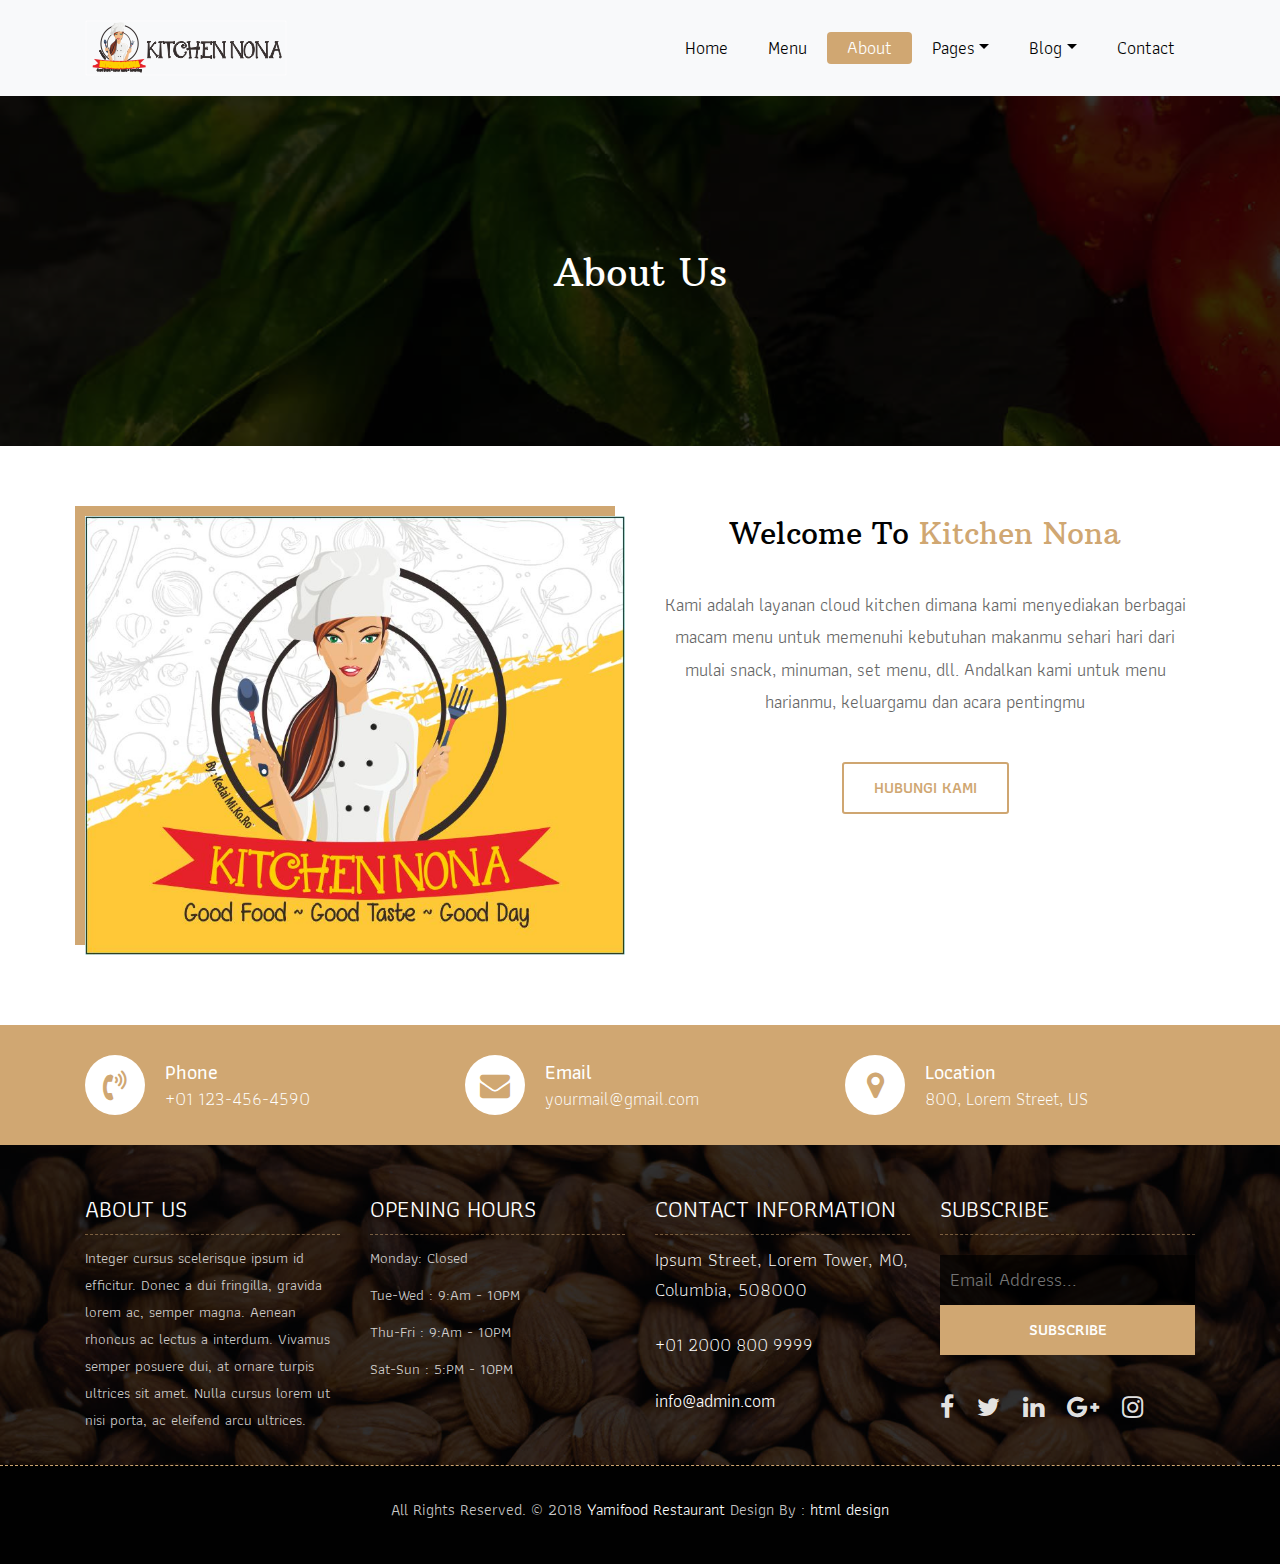
==== commit ba9a35cb: "menambahkan menu dan maps" ====
--- a/about.html
+++ b/about.html
@@ -1,349 +1,235 @@
 <!DOCTYPE html>
-<html lang="en"><!-- Basic -->
-<head>
-	<meta charset="utf-8">
-    <meta http-equiv="X-UA-Compatible" content="IE=edge">   
-   
-    <!-- Mobile Metas -->
-    <meta name="viewport" content="width=device-width, initial-scale=1">
- 
-     <!-- Site Metas -->
-    <title>Yamifood Restaurant - Responsive HTML5 Template</title>  
-    <meta name="keywords" content="">
-    <meta name="description" content="">
-    <meta name="author" content="">
-
-    <!-- Site Icons -->
-    <link rel="shortcut icon" href="images/favicon.ico" type="image/x-icon">
-    <link rel="apple-touch-icon" href="images/apple-touch-icon.png">
-
-    <!-- Bootstrap CSS -->
-    <link rel="stylesheet" href="css/bootstrap.min.css">    
-	<!-- Site CSS -->
-    <link rel="stylesheet" href="css/style.css">    
-    <!-- Responsive CSS -->
-    <link rel="stylesheet" href="css/responsive.css">
-    <!-- Custom CSS -->
-    <link rel="stylesheet" href="css/custom.css">
-
-    <!--[if lt IE 9]>
+<html lang="en">
+	<!-- Basic -->
+
+	<head>
+		<meta charset="utf-8">
+		<meta http-equiv="X-UA-Compatible" content="IE=edge">
+
+		<!-- Mobile Metas -->
+		<meta name="viewport" content="width=device-width, initial-scale=1">
+
+		<!-- Site Metas -->
+		<title>Yamifood Restaurant - Responsive HTML5 Template</title>
+		<meta name="keywords" content="">
+		<meta name="description" content="">
+		<meta name="author" content="">
+
+		<!-- Site Icons -->
+		<link rel="shortcut icon" href="images/favicon.ico" type="image/x-icon">
+		<link rel="apple-touch-icon" href="images/apple-touch-icon.png">
+
+		<!-- Bootstrap CSS -->
+		<link rel="stylesheet" href="css/bootstrap.min.css">
+		<!-- Site CSS -->
+		<link rel="stylesheet" href="css/style.css">
+		<!-- Responsive CSS -->
+		<link rel="stylesheet" href="css/responsive.css">
+		<!-- Custom CSS -->
+		<link rel="stylesheet" href="css/custom.css">
+
+		<!--[if lt IE 9]>
       <script src="https://oss.maxcdn.com/libs/html5shiv/3.7.0/html5shiv.js"></script>
       <script src="https://oss.maxcdn.com/libs/respond.js/1.4.2/respond.min.js"></script>
     <![endif]-->
 
-</head>
-
-<body>
-	<!-- Start header -->
-	<header class="top-navbar">
-		<nav class="navbar navbar-expand-lg navbar-light bg-light">
+	</head>
+
+	<body>
+		<!-- Start header -->
+		<header class="top-navbar">
+			<nav class="navbar navbar-expand-lg navbar-light bg-light">
+				<div class="container">
+					<a class="navbar-brand" href="index.html">
+						<img src="images/logo_kn.png" alt="" />
+					</a>
+					<button class="navbar-toggler" type="button" data-toggle="collapse" data-target="#navbars-rs-food"
+						aria-controls="navbars-rs-food" aria-expanded="false" aria-label="Toggle navigation">
+						<span class="navbar-toggler-icon"></span>
+					</button>
+					<div class="collapse navbar-collapse" id="navbars-rs-food">
+						<ul class="navbar-nav ml-auto">
+							<li class="nav-item"><a class="nav-link" href="index.html">Home</a></li>
+							<li class="nav-item"><a class="nav-link" href="menu.html">Menu</a></li>
+							<li class="nav-item active"><a class="nav-link" href="about.html">About</a></li>
+							<li class="nav-item dropdown">
+								<a class="nav-link dropdown-toggle" href="#" id="dropdown-a" data-toggle="dropdown">Pages</a>
+								<div class="dropdown-menu" aria-labelledby="dropdown-a">
+									<a class="dropdown-item" href="reservation.html">Reservation</a>
+									<a class="dropdown-item" href="stuff.html">Stuff</a>
+									<a class="dropdown-item" href="gallery.html">Gallery</a>
+								</div>
+							</li>
+							<li class="nav-item dropdown">
+								<a class="nav-link dropdown-toggle" href="#" id="dropdown-a" data-toggle="dropdown">Blog</a>
+								<div class="dropdown-menu" aria-labelledby="dropdown-a">
+									<a class="dropdown-item" href="blog.html">blog</a>
+									<a class="dropdown-item" href="blog-details.html">blog Single</a>
+								</div>
+							</li>
+							<li class="nav-item"><a class="nav-link" href="contact.html">Contact</a></li>
+						</ul>
+					</div>
+				</div>
+			</nav>
+		</header>
+		<!-- End header -->
+
+		<!-- Start header -->
+		<div class="all-page-title page-breadcrumb">
+			<div class="container text-center">
+				<div class="row">
+					<div class="col-lg-12">
+						<h1>About Us</h1>
+					</div>
+				</div>
+			</div>
+		</div>
+		<!-- End header -->
+
+		<!-- Start About -->
+		<div class="about-section-box">
 			<div class="container">
-				<a class="navbar-brand" href="index.html">
-					<img src="images/logo_kn.png" alt="" />
-				</a>
-				<button class="navbar-toggler" type="button" data-toggle="collapse" data-target="#navbars-rs-food" aria-controls="navbars-rs-food" aria-expanded="false" aria-label="Toggle navigation">
-				  <span class="navbar-toggler-icon"></span>
-				</button>
-				<div class="collapse navbar-collapse" id="navbars-rs-food">
-					<ul class="navbar-nav ml-auto">
-						<li class="nav-item"><a class="nav-link" href="index.html">Home</a></li>
-						<li class="nav-item"><a class="nav-link" href="menu.html">Menu</a></li>
-						<li class="nav-item active"><a class="nav-link" href="about.html">About</a></li>
-						<li class="nav-item dropdown">
-							<a class="nav-link dropdown-toggle" href="#" id="dropdown-a" data-toggle="dropdown">Pages</a>
-							<div class="dropdown-menu" aria-labelledby="dropdown-a">
-								<a class="dropdown-item" href="reservation.html">Reservation</a>
-								<a class="dropdown-item" href="stuff.html">Stuff</a>
-								<a class="dropdown-item" href="gallery.html">Gallery</a>
-							</div>
-						</li>
-						<li class="nav-item dropdown">
-							<a class="nav-link dropdown-toggle" href="#" id="dropdown-a" data-toggle="dropdown">Blog</a>
-							<div class="dropdown-menu" aria-labelledby="dropdown-a">
-								<a class="dropdown-item" href="blog.html">blog</a>
-								<a class="dropdown-item" href="blog-details.html">blog Single</a>
-							</div>
-						</li>
-						<li class="nav-item"><a class="nav-link" href="contact.html">Contact</a></li>
-					</ul>
-				</div>
-			</div>
-		</nav>
-	</header>
-	<!-- End header -->
-	
-	<!-- Start header -->
-	<div class="all-page-title page-breadcrumb">
-		<div class="container text-center">
-			<div class="row">
-				<div class="col-lg-12">
-					<h1>About Us</h1>
+				<div class="row">
+					<div class="col-lg-6 col-md-6 col-sm-12">
+						<img src="images/web_KN_4.jpg" alt="" class="img-fluid">
+					</div>
+					<div class="col-lg-6 col-md-6 col-sm-12 text-center">
+						<div class="inner-column">
+							<h1>Welcome To <span>Kitchen Nona</span></h1>
+							<!-- <h4>Little Story</h4> -->
+							<br>
+							<p>
+								Kami adalah layanan cloud kitchen
+								dimana kami menyediakan berbagai macam menu untuk
+								memenuhi kebutuhan makanmu sehari hari
+								dari mulai snack, minuman, set menu, dll.
+								Andalkan kami untuk menu harianmu, keluargamu dan acara pentingmu
+
+							</p>
+							<br>
+
+							<a class="btn btn-lg btn-circle btn-outline-new-white"
+								href="https://api.whatsapp.com/send?phone=6281210010055">Hubungi Kami</a>
+						</div>
+					</div>
 				</div>
 			</div>
 		</div>
-	</div>
-	<!-- End header -->
-	
-	<!-- Start About -->
-	<div class="about-section-box">
-		<div class="container">
-			<div class="row">
-				<div class="col-lg-6 col-md-6">
-					<img src="images/about-img.jpg" alt="" class="img-fluid">
-				</div>
-				<div class="col-lg-6 col-md-6 text-center">
-					<div class="inner-column">
-						<h1>Welcome To <span>Yamifood Restaurant</span></h1>
-						<h4>Little Story</h4>
-						<p>Lorem ipsum dolor sit amet, consectetur adipiscing elit. Pellentesque auctor suscipit feugiat. Ut at pellentesque ante, sed convallis arcu. Nullam facilisis, eros in eleifend luctus, odio ante sodales augue, eget lacinia lectus erat et sem. </p>
-						<p>Sed semper orci sit amet porta placerat. Etiam quis finibus eros. Sed aliquam metus lorem, a pellentesque tellus pretium a. Nulla placerat elit in justo vestibulum, et maximus sem pulvinar.</p>
-						<a class="btn btn-lg btn-circle btn-outline-new-white" href="#">Reservation</a>
-					</div>
-				</div>
-				<div class="col-md-12">
-					<div class="inner-pt">
-						<p>Sed tincidunt, neque at egestas imperdiet, nulla sapien blandit nunc, sit amet pulvinar orci nibh ut massa. Proin nec lectus sed nunc placerat semper. Duis hendrerit elit nec sapien porttitor, ut pretium ipsum feugiat. Aenean volutpat porta nisi in gravida. Curabitur pulvinar ligula sed facilisis bibendum. Nullam vitae nulla elit. </p>
-						<p>Integer purus velit, eleifend eu magna volutpat, porttitor blandit lectus. Aenean risus odio, efficitur quis erat eget, mattis tristique arcu. Fusce in ante enim. Integer consectetur elit nec laoreet rutrum. Mauris porta turpis nec tellus accumsan pellentesque. Morbi non quam tempus, convallis urna in, cursus mauris. </p>
+		<!-- End About -->
+
+
+<!-- input menu start -->
+<!-- input menu end -->
+
+		<!-- Start Contact info -->
+		<div class="contact-imfo-box">
+			<div class="container">
+				<div class="row">
+					<div class="col-md-4">
+						<i class="fa fa-volume-control-phone"></i>
+						<div class="overflow-hidden">
+							<h4>Phone</h4>
+							<p class="lead">
+								+01 123-456-4590
+							</p>
+						</div>
+					</div>
+					<div class="col-md-4">
+						<i class="fa fa-envelope"></i>
+						<div class="overflow-hidden">
+							<h4>Email</h4>
+							<p class="lead">
+								yourmail@gmail.com
+							</p>
+						</div>
+					</div>
+					<div class="col-md-4">
+						<i class="fa fa-map-marker"></i>
+						<div class="overflow-hidden">
+							<h4>Location</h4>
+							<p class="lead">
+								800, Lorem Street, US
+							</p>
+						</div>
 					</div>
 				</div>
 			</div>
 		</div>
-	</div>
-	<!-- End About -->
-	
-	<!-- Start Menu -->
-	<div class="menu-box">
-		<div class="container">
-			<div class="row">
-				<div class="col-lg-12">
-					<div class="heading-title text-center">
-						<h2>Special Menu</h2>
-						<p>Lorem Ipsum is simply dummy text of the printing and typesetting</p>
-					</div>
-				</div>
-			</div>
-			<div class="row">
-				<div class="col-lg-12">
-					<div class="special-menu text-center">
-						<div class="button-group filter-button-group">
-							<button class="active" data-filter="*">All</button>
-							<button data-filter=".drinks">Drinks</button>
-							<button data-filter=".lunch">Lunch</button>
-							<button data-filter=".dinner">Dinner</button>
-						</div>
-					</div>
-				</div>
-			</div>
-				
-			<div class="row special-list">
-				<div class="col-lg-4 col-md-6 special-grid drinks">
-					<div class="gallery-single fix">
-						<img src="images/img-01.jpg" class="img-fluid" alt="Image">
-						<div class="why-text">
-							<h4>Special Drinks 1</h4>
-							<p>Sed id magna vitae eros sagittis euismod.</p>
-							<h5> $7.79</h5>
-						</div>
-					</div>
-				</div>
-				
-				<div class="col-lg-4 col-md-6 special-grid drinks">
-					<div class="gallery-single fix">
-						<img src="images/img-02.jpg" class="img-fluid" alt="Image">
-						<div class="why-text">
-							<h4>Special Drinks 2</h4>
-							<p>Sed id magna vitae eros sagittis euismod.</p>
-							<h5> $9.79</h5>
-						</div>
-					</div>
-				</div>
-				
-				<div class="col-lg-4 col-md-6 special-grid drinks">
-					<div class="gallery-single fix">
-						<img src="images/img-03.jpg" class="img-fluid" alt="Image">
-						<div class="why-text">
-							<h4>Special Drinks 3</h4>
-							<p>Sed id magna vitae eros sagittis euismod.</p>
-							<h5> $10.79</h5>
-						</div>
-					</div>
-				</div>
-				
-				<div class="col-lg-4 col-md-6 special-grid lunch">
-					<div class="gallery-single fix">
-						<img src="images/img-04.jpg" class="img-fluid" alt="Image">
-						<div class="why-text">
-							<h4>Special Lunch 1</h4>
-							<p>Sed id magna vitae eros sagittis euismod.</p>
-							<h5> $15.79</h5>
-						</div>
-					</div>
-				</div>
-				
-				<div class="col-lg-4 col-md-6 special-grid lunch">
-					<div class="gallery-single fix">
-						<img src="images/img-05.jpg" class="img-fluid" alt="Image">
-						<div class="why-text">
-							<h4>Special Lunch 2</h4>
-							<p>Sed id magna vitae eros sagittis euismod.</p>
-							<h5> $18.79</h5>
-						</div>
-					</div>
-				</div>
-				
-				<div class="col-lg-4 col-md-6 special-grid lunch">
-					<div class="gallery-single fix">
-						<img src="images/img-06.jpg" class="img-fluid" alt="Image">
-						<div class="why-text">
-							<h4>Special Lunch 3</h4>
-							<p>Sed id magna vitae eros sagittis euismod.</p>
-							<h5> $20.79</h5>
-						</div>
-					</div>
-				</div>
-				
-				<div class="col-lg-4 col-md-6 special-grid dinner">
-					<div class="gallery-single fix">
-						<img src="images/img-07.jpg" class="img-fluid" alt="Image">
-						<div class="why-text">
-							<h4>Special Dinner 1</h4>
-							<p>Sed id magna vitae eros sagittis euismod.</p>
-							<h5> $25.79</h5>
-						</div>
-					</div>
-				</div>
-				
-				<div class="col-lg-4 col-md-6 special-grid dinner">
-					<div class="gallery-single fix">
-						<img src="images/img-08.jpg" class="img-fluid" alt="Image">
-						<div class="why-text">
-							<h4>Special Dinner 2</h4>
-							<p>Sed id magna vitae eros sagittis euismod.</p>
-							<h5> $22.79</h5>
-						</div>
-					</div>
-				</div>
-				
-				<div class="col-lg-4 col-md-6 special-grid dinner">
-					<div class="gallery-single fix">
-						<img src="images/img-09.jpg" class="img-fluid" alt="Image">
-						<div class="why-text">
-							<h4>Special Dinner 3</h4>
-							<p>Sed id magna vitae eros sagittis euismod.</p>
-							<h5> $24.79</h5>
-						</div>
-					</div>
-				</div>
-				
-			</div>
-		</div>
-	</div>
-	<!-- End Menu -->
-	
-	<!-- Start Contact info -->
-	<div class="contact-imfo-box">
-		<div class="container">
-			<div class="row">
-				<div class="col-md-4">
-					<i class="fa fa-volume-control-phone"></i>
-					<div class="overflow-hidden">
-						<h4>Phone</h4>
-						<p class="lead">
-							+01 123-456-4590
-						</p>
-					</div>
-				</div>
-				<div class="col-md-4">
-					<i class="fa fa-envelope"></i>
-					<div class="overflow-hidden">
-						<h4>Email</h4>
-						<p class="lead">
-							yourmail@gmail.com
-						</p>
-					</div>
-				</div>
-				<div class="col-md-4">
-					<i class="fa fa-map-marker"></i>
-					<div class="overflow-hidden">
-						<h4>Location</h4>
-						<p class="lead">
-							800, Lorem Street, US
-						</p>
-					</div>
-				</div>
-			</div>
-		</div>
-	</div>
-	<!-- End Contact info -->
-	
-	<!-- Start Footer -->
-	<footer class="footer-area bg-f">
-		<div class="container">
-			<div class="row">
-				<div class="col-lg-3 col-md-6">
-					<h3>About Us</h3>
-					<p>Integer cursus scelerisque ipsum id efficitur. Donec a dui fringilla, gravida lorem ac, semper magna. Aenean rhoncus ac lectus a interdum. Vivamus semper posuere dui, at ornare turpis ultrices sit amet. Nulla cursus lorem ut nisi porta, ac eleifend arcu ultrices.</p>
-				</div>
-				<div class="col-lg-3 col-md-6">
-					<h3>Opening hours</h3>
-					<p><span class="text-color">Monday: </span>Closed</p>
-					<p><span class="text-color">Tue-Wed :</span> 9:Am - 10PM</p>
-					<p><span class="text-color">Thu-Fri :</span> 9:Am - 10PM</p>
-					<p><span class="text-color">Sat-Sun :</span> 5:PM - 10PM</p>
-				</div>
-				<div class="col-lg-3 col-md-6">
-					<h3>Contact information</h3>
-					<p class="lead">Ipsum Street, Lorem Tower, MO, Columbia, 508000</p>
-					<p class="lead"><a href="#">+01 2000 800 9999</a></p>
-					<p><a href="#"> info@admin.com</a></p>
-				</div>
-				<div class="col-lg-3 col-md-6">
-					<h3>Subscribe</h3>
-					<div class="subscribe_form">
-						<form class="subscribe_form">
-							<input name="EMAIL" id="subs-email" class="form_input" placeholder="Email Address..." type="email">
-							<button type="submit" class="submit">SUBSCRIBE</button>
-							<div class="clearfix"></div>
-						</form>
-					</div>
-					<ul class="list-inline f-social">
-						<li class="list-inline-item"><a href="#"><i class="fa fa-facebook" aria-hidden="true"></i></a></li>
-						<li class="list-inline-item"><a href="#"><i class="fa fa-twitter" aria-hidden="true"></i></a></li>
-						<li class="list-inline-item"><a href="#"><i class="fa fa-linkedin" aria-hidden="true"></i></a></li>
-						<li class="list-inline-item"><a href="#"><i class="fa fa-google-plus" aria-hidden="true"></i></a></li>
-						<li class="list-inline-item"><a href="#"><i class="fa fa-instagram" aria-hidden="true"></i></a></li>
-					</ul>
-				</div>
-			</div>
-		</div>
-		
-		<div class="copyright">
+		<!-- End Contact info -->
+
+		<!-- Start Footer -->
+		<footer class="footer-area bg-f">
 			<div class="container">
 				<div class="row">
-					<div class="col-lg-12">
-						<p class="company-name">All Rights Reserved. &copy; 2018 <a href="#">Yamifood Restaurant</a> Design By : 
-					<a href="https://html.design/">html design</a></p>
-					</div>
-				</div>
-			</div>
-		</div>
-		
-	</footer>
-	<!-- End Footer -->
-	
-	<a href="#" id="back-to-top" title="Back to top" style="display: none;">&uarr;</a>
-
-	<!-- ALL JS FILES -->
-	<script src="js/jquery-3.2.1.min.js"></script>
-	<script src="js/popper.min.js"></script>
-	<script src="js/bootstrap.min.js"></script>
-    <!-- ALL PLUGINS -->
-	<script src="js/jquery.superslides.min.js"></script>
-	<script src="js/images-loded.min.js"></script>
-	<script src="js/isotope.min.js"></script>
-	<script src="js/baguetteBox.min.js"></script>
-	<script src="js/form-validator.min.js"></script>
-    <script src="js/contact-form-script.js"></script>
-    <script src="js/custom.js"></script>
-</body>
+					<div class="col-lg-3 col-md-6">
+						<h3>About Us</h3>
+						<p>Integer cursus scelerisque ipsum id efficitur. Donec a dui fringilla, gravida lorem ac, semper magna.
+							Aenean rhoncus ac lectus a interdum. Vivamus semper posuere dui, at ornare turpis ultrices sit amet. Nulla
+							cursus lorem ut nisi porta, ac eleifend arcu ultrices.</p>
+					</div>
+					<div class="col-lg-3 col-md-6">
+						<h3>Opening hours</h3>
+						<p><span class="text-color">Monday: </span>Closed</p>
+						<p><span class="text-color">Tue-Wed :</span> 9:Am - 10PM</p>
+						<p><span class="text-color">Thu-Fri :</span> 9:Am - 10PM</p>
+						<p><span class="text-color">Sat-Sun :</span> 5:PM - 10PM</p>
+					</div>
+					<div class="col-lg-3 col-md-6">
+						<h3>Contact information</h3>
+						<p class="lead">Ipsum Street, Lorem Tower, MO, Columbia, 508000</p>
+						<p class="lead"><a href="#">+01 2000 800 9999</a></p>
+						<p><a href="#"> info@admin.com</a></p>
+					</div>
+					<div class="col-lg-3 col-md-6">
+						<h3>Subscribe</h3>
+						<div class="subscribe_form">
+							<form class="subscribe_form">
+								<input name="EMAIL" id="subs-email" class="form_input" placeholder="Email Address..." type="email">
+								<button type="submit" class="submit">SUBSCRIBE</button>
+								<div class="clearfix"></div>
+							</form>
+						</div>
+						<ul class="list-inline f-social">
+							<li class="list-inline-item"><a href="#"><i class="fa fa-facebook" aria-hidden="true"></i></a></li>
+							<li class="list-inline-item"><a href="#"><i class="fa fa-twitter" aria-hidden="true"></i></a></li>
+							<li class="list-inline-item"><a href="#"><i class="fa fa-linkedin" aria-hidden="true"></i></a></li>
+							<li class="list-inline-item"><a href="#"><i class="fa fa-google-plus" aria-hidden="true"></i></a></li>
+							<li class="list-inline-item"><a href="#"><i class="fa fa-instagram" aria-hidden="true"></i></a></li>
+						</ul>
+					</div>
+				</div>
+			</div>
+
+			<div class="copyright">
+				<div class="container">
+					<div class="row">
+						<div class="col-lg-12">
+							<p class="company-name">All Rights Reserved. &copy; 2018 <a href="#">Yamifood Restaurant</a> Design By :
+								<a href="https://html.design/">html design</a>
+							</p>
+						</div>
+					</div>
+				</div>
+			</div>
+
+		</footer>
+		<!-- End Footer -->
+
+		<a href="#" id="back-to-top" title="Back to top" style="display: none;">&uarr;</a>
+
+		<!-- ALL JS FILES -->
+		<script src="js/jquery-3.2.1.min.js"></script>
+		<script src="js/popper.min.js"></script>
+		<script src="js/bootstrap.min.js"></script>
+		<!-- ALL PLUGINS -->
+		<script src="js/jquery.superslides.min.js"></script>
+		<script src="js/images-loded.min.js"></script>
+		<script src="js/isotope.min.js"></script>
+		<script src="js/baguetteBox.min.js"></script>
+		<script src="js/form-validator.min.js"></script>
+		<script src="js/contact-form-script.js"></script>
+		<script src="js/custom.js"></script>
+	</body>
+
 </html>--- a/css/style.css
+++ b/css/style.css
@@ -1327,27 +1327,40 @@
 
 
 
-
-
-
-
-
-
-
-
-
-
-
-
-
-
-
-
-
-
-
-
-
-
-
-
+/*--------- Google map -------------
+.map-container-5{
+overflow:hidden;
+padding-bottom:56.25%;
+position:relative;
+height:0;
+}
+.map-container-5 iframe{
+left:0;
+top:0;
+height:100%;
+width:100%;
+position:absolute;
+}
+
+
+
+
+
+
+
+
+
+
+
+
+
+
+
+
+
+
+
+
+
+
+
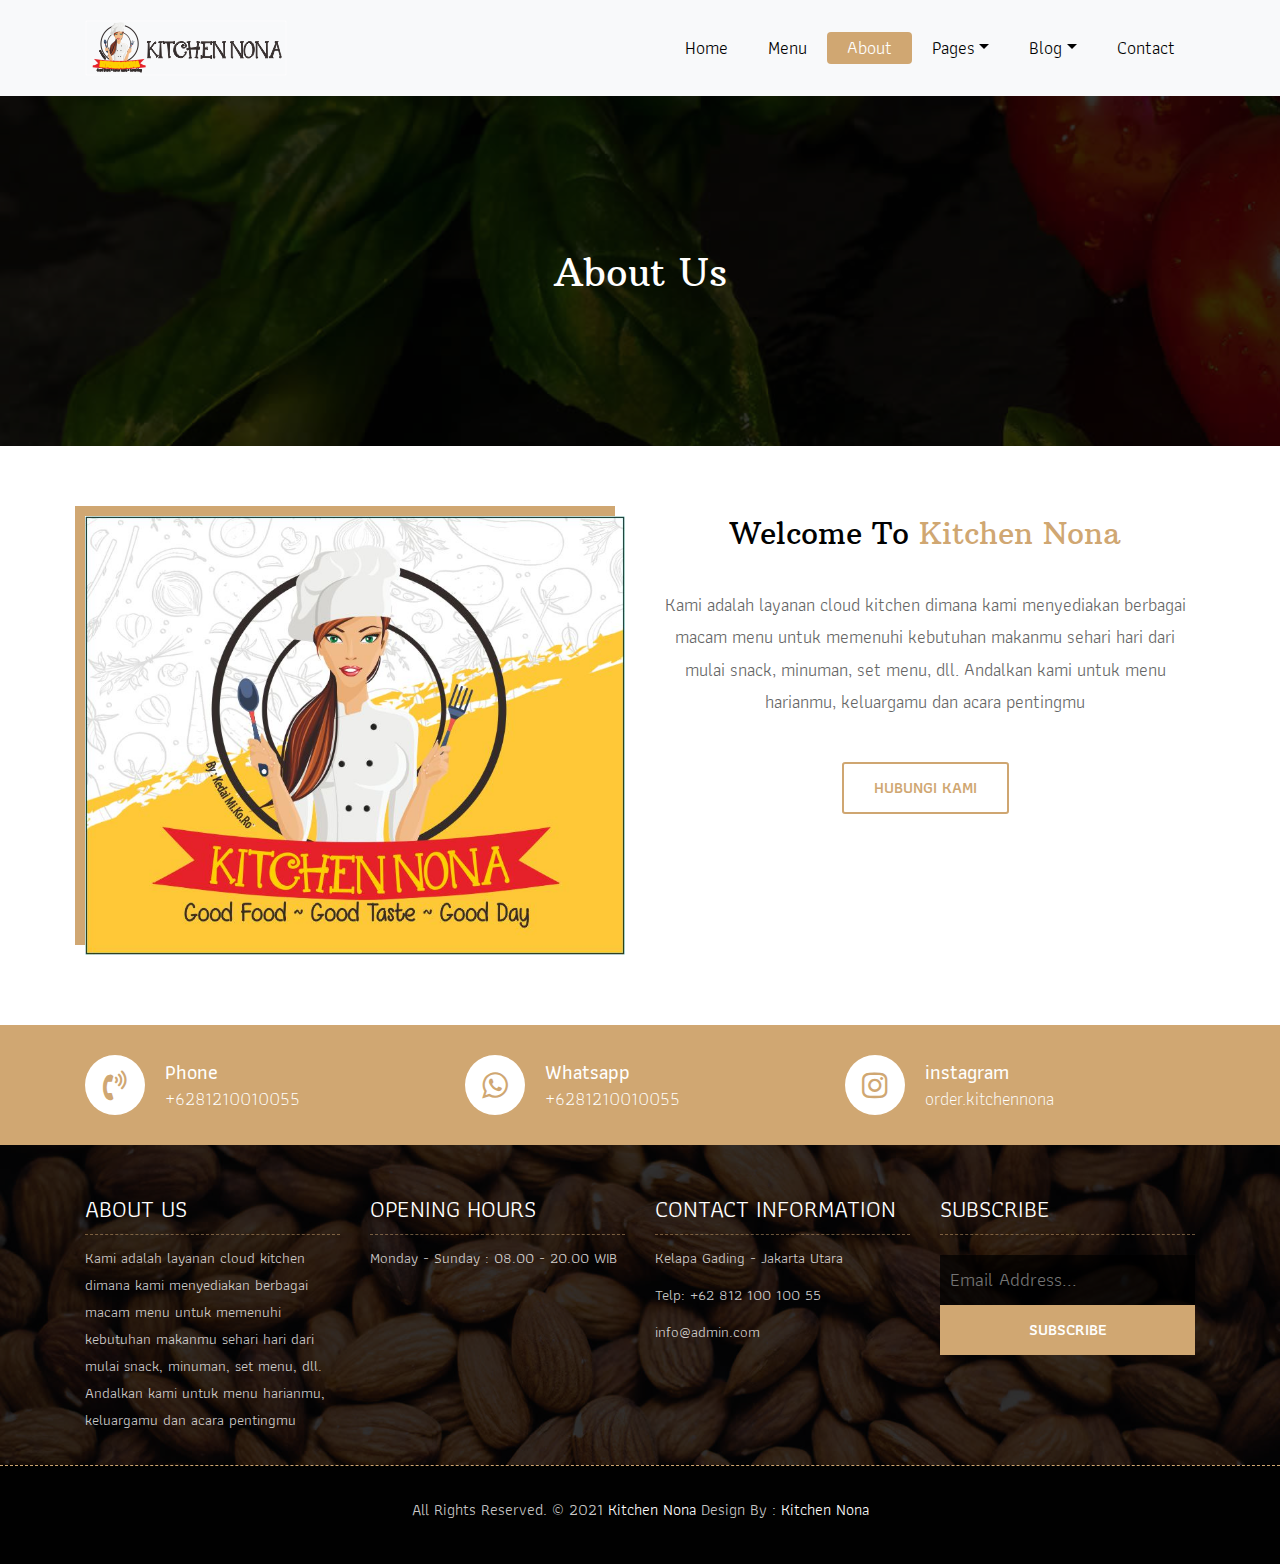
==== commit 77cb1e6a: "perbaikan semua khususnya footer" ====
--- a/about.html
+++ b/about.html
@@ -1,235 +1,294 @@
 <!DOCTYPE html>
 <html lang="en">
-	<!-- Basic -->
-
-	<head>
-		<meta charset="utf-8">
-		<meta http-equiv="X-UA-Compatible" content="IE=edge">
-
-		<!-- Mobile Metas -->
-		<meta name="viewport" content="width=device-width, initial-scale=1">
-
-		<!-- Site Metas -->
-		<title>Yamifood Restaurant - Responsive HTML5 Template</title>
-		<meta name="keywords" content="">
-		<meta name="description" content="">
-		<meta name="author" content="">
-
-		<!-- Site Icons -->
-		<link rel="shortcut icon" href="images/favicon.ico" type="image/x-icon">
-		<link rel="apple-touch-icon" href="images/apple-touch-icon.png">
-
-		<!-- Bootstrap CSS -->
-		<link rel="stylesheet" href="css/bootstrap.min.css">
-		<!-- Site CSS -->
-		<link rel="stylesheet" href="css/style.css">
-		<!-- Responsive CSS -->
-		<link rel="stylesheet" href="css/responsive.css">
-		<!-- Custom CSS -->
-		<link rel="stylesheet" href="css/custom.css">
-
-		<!--[if lt IE 9]>
+  <!-- Basic -->
+
+  <head>
+    <meta charset="utf-8" />
+    <meta http-equiv="X-UA-Compatible" content="IE=edge" />
+
+    <!-- Mobile Metas -->
+    <meta name="viewport" content="width=device-width, initial-scale=1" />
+
+    <!-- Site Metas -->
+    <title>Kitchen Nona</title>
+    <meta name="keywords" content="" />
+    <meta name="description" content="" />
+    <meta name="author" content="" />
+
+    <!-- Site Icons -->
+    <link rel="shortcut icon" href="images/favicon.ico" type="image/x-icon" />
+    <link rel="apple-touch-icon" href="images/apple-touch-icon.png" />
+
+    <!-- Bootstrap CSS -->
+    <link rel="stylesheet" href="css/bootstrap.min.css" />
+    <!-- Site CSS -->
+    <link rel="stylesheet" href="css/style.css" />
+    <!-- Responsive CSS -->
+    <link rel="stylesheet" href="css/responsive.css" />
+    <!-- Custom CSS -->
+    <link rel="stylesheet" href="css/custom.css" />
+
+    <!--[if lt IE 9]>
       <script src="https://oss.maxcdn.com/libs/html5shiv/3.7.0/html5shiv.js"></script>
       <script src="https://oss.maxcdn.com/libs/respond.js/1.4.2/respond.min.js"></script>
     <![endif]-->
-
-	</head>
-
-	<body>
-		<!-- Start header -->
-		<header class="top-navbar">
-			<nav class="navbar navbar-expand-lg navbar-light bg-light">
-				<div class="container">
-					<a class="navbar-brand" href="index.html">
-						<img src="images/logo_kn.png" alt="" />
-					</a>
-					<button class="navbar-toggler" type="button" data-toggle="collapse" data-target="#navbars-rs-food"
-						aria-controls="navbars-rs-food" aria-expanded="false" aria-label="Toggle navigation">
-						<span class="navbar-toggler-icon"></span>
-					</button>
-					<div class="collapse navbar-collapse" id="navbars-rs-food">
-						<ul class="navbar-nav ml-auto">
-							<li class="nav-item"><a class="nav-link" href="index.html">Home</a></li>
-							<li class="nav-item"><a class="nav-link" href="menu.html">Menu</a></li>
-							<li class="nav-item active"><a class="nav-link" href="about.html">About</a></li>
-							<li class="nav-item dropdown">
-								<a class="nav-link dropdown-toggle" href="#" id="dropdown-a" data-toggle="dropdown">Pages</a>
-								<div class="dropdown-menu" aria-labelledby="dropdown-a">
-									<a class="dropdown-item" href="reservation.html">Reservation</a>
-									<a class="dropdown-item" href="stuff.html">Stuff</a>
-									<a class="dropdown-item" href="gallery.html">Gallery</a>
-								</div>
-							</li>
-							<li class="nav-item dropdown">
-								<a class="nav-link dropdown-toggle" href="#" id="dropdown-a" data-toggle="dropdown">Blog</a>
-								<div class="dropdown-menu" aria-labelledby="dropdown-a">
-									<a class="dropdown-item" href="blog.html">blog</a>
-									<a class="dropdown-item" href="blog-details.html">blog Single</a>
-								</div>
-							</li>
-							<li class="nav-item"><a class="nav-link" href="contact.html">Contact</a></li>
-						</ul>
-					</div>
-				</div>
-			</nav>
-		</header>
-		<!-- End header -->
-
-		<!-- Start header -->
-		<div class="all-page-title page-breadcrumb">
-			<div class="container text-center">
-				<div class="row">
-					<div class="col-lg-12">
-						<h1>About Us</h1>
-					</div>
-				</div>
-			</div>
-		</div>
-		<!-- End header -->
-
-		<!-- Start About -->
-		<div class="about-section-box">
-			<div class="container">
-				<div class="row">
-					<div class="col-lg-6 col-md-6 col-sm-12">
-						<img src="images/web_KN_4.jpg" alt="" class="img-fluid">
-					</div>
-					<div class="col-lg-6 col-md-6 col-sm-12 text-center">
-						<div class="inner-column">
-							<h1>Welcome To <span>Kitchen Nona</span></h1>
-							<!-- <h4>Little Story</h4> -->
-							<br>
-							<p>
-								Kami adalah layanan cloud kitchen
-								dimana kami menyediakan berbagai macam menu untuk
-								memenuhi kebutuhan makanmu sehari hari
-								dari mulai snack, minuman, set menu, dll.
-								Andalkan kami untuk menu harianmu, keluargamu dan acara pentingmu
-
-							</p>
-							<br>
-
-							<a class="btn btn-lg btn-circle btn-outline-new-white"
-								href="https://api.whatsapp.com/send?phone=6281210010055">Hubungi Kami</a>
+  </head>
+
+  <body>
+    <!-- Start header -->
+    <header class="top-navbar">
+      <nav class="navbar navbar-expand-lg navbar-light bg-light">
+        <div class="container">
+          <a class="navbar-brand" href="index.html">
+            <img src="images/logo_kn.png" alt="" />
+          </a>
+          <button
+            class="navbar-toggler"
+            type="button"
+            data-toggle="collapse"
+            data-target="#navbars-rs-food"
+            aria-controls="navbars-rs-food"
+            aria-expanded="false"
+            aria-label="Toggle navigation"
+          >
+            <span class="navbar-toggler-icon"></span>
+          </button>
+          <div class="collapse navbar-collapse" id="navbars-rs-food">
+            <ul class="navbar-nav ml-auto">
+              <li class="nav-item">
+                <a class="nav-link" href="index.html">Home</a>
+              </li>
+              <li class="nav-item">
+                <a class="nav-link" href="menu.html">Menu</a>
+              </li>
+              <li class="nav-item active">
+                <a class="nav-link" href="about.html">About</a>
+              </li>
+              <li class="nav-item dropdown">
+                <a
+                  class="nav-link dropdown-toggle"
+                  href="#"
+                  id="dropdown-a"
+                  data-toggle="dropdown"
+                  >Pages</a
+                >
+                <div class="dropdown-menu" aria-labelledby="dropdown-a">
+                  <a class="dropdown-item" href="reservation.html"
+                    >Reservation</a
+                  >
+                  <a class="dropdown-item" href="stuff.html">Stuff</a>
+                  <a class="dropdown-item" href="gallery.html">Gallery</a>
+                </div>
+              </li>
+              <li class="nav-item dropdown">
+                <a
+                  class="nav-link dropdown-toggle"
+                  href="#"
+                  id="dropdown-a"
+                  data-toggle="dropdown"
+                  >Blog</a
+                >
+                <div class="dropdown-menu" aria-labelledby="dropdown-a">
+                  <a class="dropdown-item" href="blog.html">blog</a>
+                  <a class="dropdown-item" href="blog-details.html"
+                    >blog Single</a
+                  >
+                </div>
+              </li>
+              <li class="nav-item">
+                <a class="nav-link" href="contact.html">Contact</a>
+              </li>
+            </ul>
+          </div>
+        </div>
+      </nav>
+    </header>
+    <!-- End header -->
+
+    <!-- Start header -->
+    <div class="all-page-title page-breadcrumb">
+      <div class="container text-center">
+        <div class="row">
+          <div class="col-lg-12">
+            <h1>About Us</h1>
+          </div>
+        </div>
+      </div>
+    </div>
+    <!-- End header -->
+
+    <!-- Start About -->
+    <div class="about-section-box">
+      <div class="container">
+        <div class="row">
+          <div class="col-lg-6 col-md-6 col-sm-12">
+            <img src="images/web_KN_4.jpg" alt="" class="img-fluid" />
+          </div>
+          <div class="col-lg-6 col-md-6 col-sm-12 text-center">
+            <div class="inner-column">
+              <h1>Welcome To <span>Kitchen Nona</span></h1>
+              <!-- <h4>Little Story</h4> -->
+              <br />
+              <p>
+                Kami adalah layanan cloud kitchen dimana kami menyediakan
+                berbagai macam menu untuk memenuhi kebutuhan makanmu sehari hari
+                dari mulai snack, minuman, set menu, dll. Andalkan kami untuk
+                menu harianmu, keluargamu dan acara pentingmu
+              </p>
+              <br />
+
+              <a
+                class="btn btn-lg btn-circle btn-outline-new-white"
+                href="https://api.whatsapp.com/send?phone=6281210010055"
+                >Hubungi Kami</a
+              >
+            </div>
+          </div>
+        </div>
+      </div>
+    </div>
+    <!-- End About -->
+
+    <!-- input menu start -->
+    <!-- input menu end -->
+
+				<!-- Start Contact info -->
+				<div class="contact-imfo-box">
+					<div class="container">
+						<div class="row">
+							<div class="col-md-4">
+								<a href="tel:+6281210010055"><i class="fa fa-volume-control-phone"></i>
+									<div class="overflow-hidden">
+										<h4>Phone</h4>
+										<p class="lead">+6281210010055</p>
+									</div>
+								</a>
+							</div>
+				
+							<div class="col-md-4">
+								<a href="https://api.whatsapp.com/send?phone=6281210010055"><i class="fa fa-whatsapp"></i>
+									<div class="overflow-hidden">
+										<h4>Whatsapp</h4>
+										<p class="lead">+6281210010055</p>
+									</div>
+								</a>
+							</div>
+				
+							<!-- <div class="col-md-4">
+				            <a href="mailto: kitchennona8899@gmail.com"
+				              ><i class="fa fa-envelope"></i>
+				              <div class="overflow-hidden">
+				                <h4>Email</h4>
+				                <p class="lead">kitchennona8899@gmail.com</p>
+				              </div>
+				            </a>
+				          </div> -->
+				
+							<div class="col-md-4">
+								<a href="https://www.instagram.com/order.kitchennona/"><i class="fa fa-instagram"></i>
+									<div class="overflow-hidden">
+										<h4>instagram</h4>
+										<p class="lead">order.kitchennona</p>
+									</div>
+								</a>
+							</div>
 						</div>
 					</div>
 				</div>
-			</div>
-		</div>
-		<!-- End About -->
-
-
-<!-- input menu start -->
-<!-- input menu end -->
-
-		<!-- Start Contact info -->
-		<div class="contact-imfo-box">
-			<div class="container">
-				<div class="row">
-					<div class="col-md-4">
-						<i class="fa fa-volume-control-phone"></i>
-						<div class="overflow-hidden">
-							<h4>Phone</h4>
-							<p class="lead">
-								+01 123-456-4590
-							</p>
+				<!-- End Contact info -->
+				
+				<!-- Start Footer -->
+				<footer class="footer-area bg-f">
+					<div class="container">
+						<div class="row">
+							<div class="col-lg-3 col-md-6">
+								<h3>About Us</h3>
+								<p>
+									Kami adalah layanan cloud kitchen dimana kami menyediakan berbagai
+									macam menu untuk memenuhi kebutuhan makanmu sehari hari dari mulai
+									snack, minuman, set menu, dll. Andalkan kami untuk menu harianmu,
+									keluargamu dan acara pentingmu
+								</p>
+							</div>
+							<div class="col-lg-3 col-md-6">
+								<h3>Opening hours</h3>
+								<p>
+									<span class="text-color">Monday - Sunday : </span> 08.00 - 20.00
+									WIB
+								</p>
+							</div>
+				
+							<div class="col-lg-3 col-md-6">
+								<h3>Contact information</h3>
+								<p class="span"><span> Kelapa Gading - Jakarta Utara</span></p>
+								<p class="span"><span> Telp: +62 812 100 100 55</span></p>
+								<p class="span"><span> info@admin.com</span></p>
+							</div>
+				
+							<div class="col-lg-3 col-md-6">
+								<h3>Subscribe</h3>
+								<div class="subscribe_form">
+									<form class="subscribe_form">
+										<input name="EMAIL" id="subs-email" class="form_input" placeholder="Email Address..." type="email" />
+										<button type="submit" class="submit">SUBSCRIBE</button>
+										<div class="clearfix"></div>
+									</form>
+								</div>
+								<ul class="list-inline f-social">
+									<li class="list-inline-item">
+										<!-- <a href="#"
+				                  ><i class="fa fa-facebook" aria-hidden="true"></i
+				                ></a> -->
+									</li>
+									<!-- <li class="list-inline-item"><a href="#"><i class="fa fa-twitter" aria-hidden="true"></i></a></li> -->
+									<!-- <li class="list-inline-item"><a href="#"><i class="fa fa-linkedin" aria-hidden="true"></i></a></li> -->
+									<!-- <li class="list-inline-item"><a href="#"><i class="fa fa-google-plus" aria-hidden="true"></i></a></li> -->
+									<!-- <li class="list-inline-item">
+				
+												<a href="https://www.instagram.com/order.kitchennona/"><i class="fa fa-instagram"
+														aria-hidden="true"></i></a>
+				
+												<a href="https://api.whatsapp.com/send?phone=6281210010055"><i class="fa fa-whatsapp"
+														aria-hidden="true"></i></a>								
+											</li> -->
+								</ul>
+							</div>
 						</div>
 					</div>
-					<div class="col-md-4">
-						<i class="fa fa-envelope"></i>
-						<div class="overflow-hidden">
-							<h4>Email</h4>
-							<p class="lead">
-								yourmail@gmail.com
-							</p>
+				
+					<div class="copyright">
+						<div class="container">
+							<div class="row">
+								<div class="col-lg-12">
+									<p class="company-name">
+										All Rights Reserved. &copy; 2021
+										<a href="#">Kitchen Nona</a> Design By :
+										<a href="https://html.design/">Kitchen Nona</a>
+									</p>
+								</div>
+							</div>
 						</div>
 					</div>
-					<div class="col-md-4">
-						<i class="fa fa-map-marker"></i>
-						<div class="overflow-hidden">
-							<h4>Location</h4>
-							<p class="lead">
-								800, Lorem Street, US
-							</p>
-						</div>
-					</div>
-				</div>
-			</div>
-		</div>
-		<!-- End Contact info -->
-
-		<!-- Start Footer -->
-		<footer class="footer-area bg-f">
-			<div class="container">
-				<div class="row">
-					<div class="col-lg-3 col-md-6">
-						<h3>About Us</h3>
-						<p>Integer cursus scelerisque ipsum id efficitur. Donec a dui fringilla, gravida lorem ac, semper magna.
-							Aenean rhoncus ac lectus a interdum. Vivamus semper posuere dui, at ornare turpis ultrices sit amet. Nulla
-							cursus lorem ut nisi porta, ac eleifend arcu ultrices.</p>
-					</div>
-					<div class="col-lg-3 col-md-6">
-						<h3>Opening hours</h3>
-						<p><span class="text-color">Monday: </span>Closed</p>
-						<p><span class="text-color">Tue-Wed :</span> 9:Am - 10PM</p>
-						<p><span class="text-color">Thu-Fri :</span> 9:Am - 10PM</p>
-						<p><span class="text-color">Sat-Sun :</span> 5:PM - 10PM</p>
-					</div>
-					<div class="col-lg-3 col-md-6">
-						<h3>Contact information</h3>
-						<p class="lead">Ipsum Street, Lorem Tower, MO, Columbia, 508000</p>
-						<p class="lead"><a href="#">+01 2000 800 9999</a></p>
-						<p><a href="#"> info@admin.com</a></p>
-					</div>
-					<div class="col-lg-3 col-md-6">
-						<h3>Subscribe</h3>
-						<div class="subscribe_form">
-							<form class="subscribe_form">
-								<input name="EMAIL" id="subs-email" class="form_input" placeholder="Email Address..." type="email">
-								<button type="submit" class="submit">SUBSCRIBE</button>
-								<div class="clearfix"></div>
-							</form>
-						</div>
-						<ul class="list-inline f-social">
-							<li class="list-inline-item"><a href="#"><i class="fa fa-facebook" aria-hidden="true"></i></a></li>
-							<li class="list-inline-item"><a href="#"><i class="fa fa-twitter" aria-hidden="true"></i></a></li>
-							<li class="list-inline-item"><a href="#"><i class="fa fa-linkedin" aria-hidden="true"></i></a></li>
-							<li class="list-inline-item"><a href="#"><i class="fa fa-google-plus" aria-hidden="true"></i></a></li>
-							<li class="list-inline-item"><a href="#"><i class="fa fa-instagram" aria-hidden="true"></i></a></li>
-						</ul>
-					</div>
-				</div>
-			</div>
-
-			<div class="copyright">
-				<div class="container">
-					<div class="row">
-						<div class="col-lg-12">
-							<p class="company-name">All Rights Reserved. &copy; 2018 <a href="#">Yamifood Restaurant</a> Design By :
-								<a href="https://html.design/">html design</a>
-							</p>
-						</div>
-					</div>
-				</div>
-			</div>
-
-		</footer>
-		<!-- End Footer -->
-
-		<a href="#" id="back-to-top" title="Back to top" style="display: none;">&uarr;</a>
-
-		<!-- ALL JS FILES -->
-		<script src="js/jquery-3.2.1.min.js"></script>
-		<script src="js/popper.min.js"></script>
-		<script src="js/bootstrap.min.js"></script>
-		<!-- ALL PLUGINS -->
-		<script src="js/jquery.superslides.min.js"></script>
-		<script src="js/images-loded.min.js"></script>
-		<script src="js/isotope.min.js"></script>
-		<script src="js/baguetteBox.min.js"></script>
-		<script src="js/form-validator.min.js"></script>
-		<script src="js/contact-form-script.js"></script>
-		<script src="js/custom.js"></script>
-	</body>
-
-</html>+				</footer>
+				
+				<!-- End Footer -->
+
+
+    <a href="#" id="back-to-top" title="Back to top" style="display: none"
+      >&uarr;</a
+    >
+
+    <!-- ALL JS FILES -->
+    <script src="js/jquery-3.2.1.min.js"></script>
+    <script src="js/popper.min.js"></script>
+    <script src="js/bootstrap.min.js"></script>
+    <!-- ALL PLUGINS -->
+    <script src="js/jquery.superslides.min.js"></script>
+    <script src="js/images-loded.min.js"></script>
+    <script src="js/isotope.min.js"></script>
+    <script src="js/baguetteBox.min.js"></script>
+    <script src="js/form-validator.min.js"></script>
+    <script src="js/contact-form-script.js"></script>
+    <script src="js/custom.js"></script>
+  </body>
+</html>
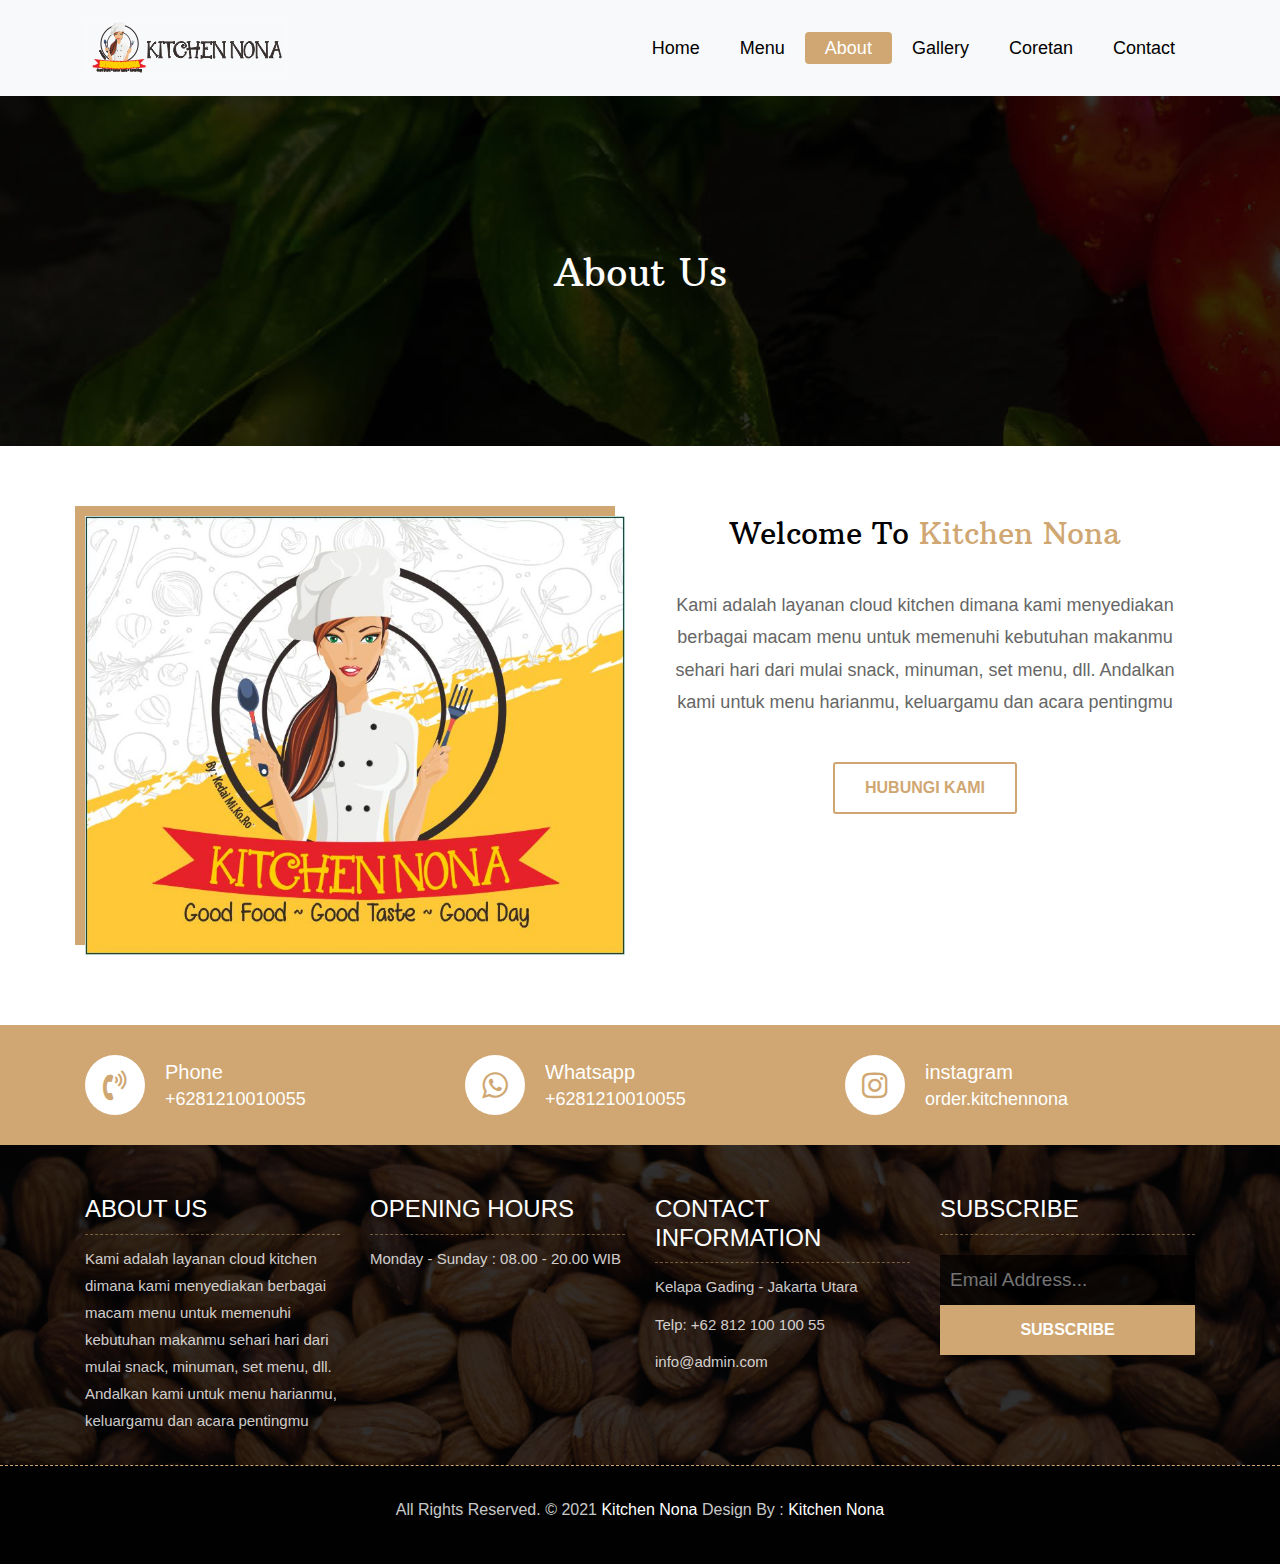
==== commit fa739eb3: "penambahan form order" ====
--- a/about.html
+++ b/about.html
@@ -1,180 +1,161 @@
 <!DOCTYPE html>
 <html lang="en">
-  <!-- Basic -->
-
-  <head>
-    <meta charset="utf-8" />
-    <meta http-equiv="X-UA-Compatible" content="IE=edge" />
-
-    <!-- Mobile Metas -->
-    <meta name="viewport" content="width=device-width, initial-scale=1" />
-
-    <!-- Site Metas -->
-    <title>Kitchen Nona</title>
-    <meta name="keywords" content="" />
-    <meta name="description" content="" />
-    <meta name="author" content="" />
-
-    <!-- Site Icons -->
-    <link rel="shortcut icon" href="images/favicon.ico" type="image/x-icon" />
-    <link rel="apple-touch-icon" href="images/apple-touch-icon.png" />
-
-    <!-- Bootstrap CSS -->
-    <link rel="stylesheet" href="css/bootstrap.min.css" />
-    <!-- Site CSS -->
-    <link rel="stylesheet" href="css/style.css" />
-    <!-- Responsive CSS -->
-    <link rel="stylesheet" href="css/responsive.css" />
-    <!-- Custom CSS -->
-    <link rel="stylesheet" href="css/custom.css" />
-
-    <!--[if lt IE 9]>
-      <script src="https://oss.maxcdn.com/libs/html5shiv/3.7.0/html5shiv.js"></script>
-      <script src="https://oss.maxcdn.com/libs/respond.js/1.4.2/respond.min.js"></script>
-    <![endif]-->
-  </head>
-
-  <body>
-    <!-- Start header -->
-    <header class="top-navbar">
-      <nav class="navbar navbar-expand-lg navbar-light bg-light">
-        <div class="container">
-          <a class="navbar-brand" href="index.html">
-            <img src="images/logo_kn.png" alt="" />
-          </a>
-          <button
-            class="navbar-toggler"
-            type="button"
-            data-toggle="collapse"
-            data-target="#navbars-rs-food"
-            aria-controls="navbars-rs-food"
-            aria-expanded="false"
-            aria-label="Toggle navigation"
-          >
-            <span class="navbar-toggler-icon"></span>
-          </button>
-          <div class="collapse navbar-collapse" id="navbars-rs-food">
-            <ul class="navbar-nav ml-auto">
-              <li class="nav-item">
-                <a class="nav-link" href="index.html">Home</a>
-              </li>
-              <li class="nav-item">
-                <a class="nav-link" href="menu.html">Menu</a>
-              </li>
-              <li class="nav-item active">
-                <a class="nav-link" href="about.html">About</a>
-              </li>
-              <li class="nav-item dropdown">
-                <a
-                  class="nav-link dropdown-toggle"
-                  href="#"
-                  id="dropdown-a"
-                  data-toggle="dropdown"
-                  >Pages</a
-                >
-                <div class="dropdown-menu" aria-labelledby="dropdown-a">
-                  <a class="dropdown-item" href="reservation.html"
-                    >Reservation</a
-                  >
-                  <a class="dropdown-item" href="stuff.html">Stuff</a>
-                  <a class="dropdown-item" href="gallery.html">Gallery</a>
-                </div>
-              </li>
-              <li class="nav-item dropdown">
-                <a
-                  class="nav-link dropdown-toggle"
-                  href="#"
-                  id="dropdown-a"
-                  data-toggle="dropdown"
-                  >Blog</a
-                >
-                <div class="dropdown-menu" aria-labelledby="dropdown-a">
-                  <a class="dropdown-item" href="blog.html">blog</a>
-                  <a class="dropdown-item" href="blog-details.html"
-                    >blog Single</a
-                  >
-                </div>
-              </li>
-              <li class="nav-item">
-                <a class="nav-link" href="contact.html">Contact</a>
-              </li>
-            </ul>
-          </div>
-        </div>
-      </nav>
-    </header>
-    <!-- End header -->
-
-    <!-- Start header -->
-    <div class="all-page-title page-breadcrumb">
-      <div class="container text-center">
-        <div class="row">
-          <div class="col-lg-12">
-            <h1>About Us</h1>
-          </div>
-        </div>
-      </div>
-    </div>
-    <!-- End header -->
-
-    <!-- Start About -->
-    <div class="about-section-box">
-      <div class="container">
-        <div class="row">
-          <div class="col-lg-6 col-md-6 col-sm-12">
-            <img src="images/web_KN_4.jpg" alt="" class="img-fluid" />
-          </div>
-          <div class="col-lg-6 col-md-6 col-sm-12 text-center">
-            <div class="inner-column">
-              <h1>Welcome To <span>Kitchen Nona</span></h1>
-              <!-- <h4>Little Story</h4> -->
-              <br />
-              <p>
-                Kami adalah layanan cloud kitchen dimana kami menyediakan
-                berbagai macam menu untuk memenuhi kebutuhan makanmu sehari hari
-                dari mulai snack, minuman, set menu, dll. Andalkan kami untuk
-                menu harianmu, keluargamu dan acara pentingmu
-              </p>
-              <br />
-
-              <a
-                class="btn btn-lg btn-circle btn-outline-new-white"
-                href="https://api.whatsapp.com/send?phone=6281210010055"
-                >Hubungi Kami</a
-              >
-            </div>
-          </div>
-        </div>
-      </div>
-    </div>
-    <!-- End About -->
-
-    <!-- input menu start -->
-    <!-- input menu end -->
-
-				<!-- Start Contact info -->
-				<div class="contact-imfo-box">
-					<div class="container">
-						<div class="row">
-							<div class="col-md-4">
-								<a href="tel:+6281210010055"><i class="fa fa-volume-control-phone"></i>
-									<div class="overflow-hidden">
-										<h4>Phone</h4>
-										<p class="lead">+6281210010055</p>
+	<!-- Basic -->
+
+	<head>
+		<!-- <head> -->
+		<meta charset="utf-8" />
+		<meta http-equiv="X-UA-Compatible" content="IE=edge" />
+
+		<!-- Mobile Metas -->
+		<meta name="viewport" content="width=device-width, initial-scale=1" />
+
+		<!-- Site Metas -->
+		<title>Kitchen Nona</title>
+		<meta name="keywords" content="" />
+		<meta name="description" content="" />
+		<meta name="author" content="" />
+
+		<!-- Site Icons -->
+		<link rel="shortcut icon" href="images/favicon.ico" type="image/x-icon" />
+		<link rel="apple-touch-icon" href="images/apple-touch-icon.png" />
+
+		<!-- Bootstrap CSS -->
+		<link rel="stylesheet" href="css/bootstrap.min.css" />
+		<!-- Site CSS -->
+		<link rel="stylesheet" href="css/style.css" />
+		<!-- Responsive CSS -->
+		<link rel="stylesheet" href="css/responsive.css" />
+		<!-- Custom CSS -->
+		<link rel="stylesheet" href="css/custom.css" />
+
+		<!--[if lt IE 9]>
+		      <script src="https://oss.maxcdn.com/libs/html5shiv/3.7.0/html5shiv.js"></script>
+		      <script src="https://oss.maxcdn.com/libs/respond.js/1.4.2/respond.min.js"></script>
+		    <![endif]-->
+	</head>
+
+	<body>
+		<!-- Start header -->
+		<header class="top-navbar">
+			<nav class="navbar navbar-expand-lg navbar-light bg-light">
+				<div class="container">
+					<a class="navbar-brand" href="index.html">
+						<img src="images/logo_kn.png" alt="" />
+					</a>
+					<button class="navbar-toggler" type="button" data-toggle="collapse" data-target="#navbars-rs-food"
+						aria-controls="navbars-rs-food" aria-expanded="false" aria-label="Toggle navigation">
+						<span class="navbar-toggler-icon"></span>
+					</button>
+					<div class="collapse navbar-collapse" id="navbars-rs-food">
+						<ul class="navbar-nav ml-auto">
+							<li class="nav-item">
+								<a class="nav-link" href="index.html">Home</a>
+							</li>
+							<li class="nav-item">
+								<a class="nav-link" href="menu.html">Menu</a>
+							</li>
+							<li class="nav-item active">
+								<a class="nav-link" href="about.html">About</a>
+							</li>
+							<li class="nav-item">
+								<a class="nav-link" href="gallery.html">Gallery</a>
+							</li>
+							<li class="nav-item">
+								<a class="nav-link" href="blog.html">Coretan</a>
+							</li>
+							<!-- <li class="nav-item dropdown">
+									<a class="nav-link dropdown-toggle" href="#" id="dropdown-a" data-toggle="dropdown">Pages</a>
+									<div class="dropdown-menu" aria-labelledby="dropdown-a">
+										<a class="dropdown-item" href="reservation.html">Reservation</a>
+										<a class="dropdown-item" href="stuff.html">Stuff</a>
+										<a class="dropdown-item" href="gallery.html">Gallery</a>
 									</div>
-								</a>
+								</li>
+								<li class="nav-item dropdown">
+									<a class="nav-link dropdown-toggle" href="#" id="dropdown-a" data-toggle="dropdown">Blog</a>
+									<div class="dropdown-menu" aria-labelledby="dropdown-a">
+										<a class="dropdown-item" href="blog.html">blog</a>
+										<a class="dropdown-item" href="blog-details.html">blog Single</a>
+									</div>
+								</li> -->
+							<li class="nav-item">
+								<a class="nav-link" href="contact.html">Contact</a>
+							</li>
+						</ul>
+					</div>
+				</div>
+			</nav>
+		</header>
+		<!-- End header -->
+
+		<!-- Start header -->
+		<div class="all-page-title page-breadcrumb">
+			<div class="container text-center">
+				<div class="row">
+					<div class="col-lg-12">
+						<h1>About Us</h1>
+					</div>
+				</div>
+			</div>
+		</div>
+		<!-- End header -->
+
+		<!-- Start About -->
+		<div class="about-section-box">
+			<div class="container">
+				<div class="row">
+					<div class="col-lg-6 col-md-6 col-sm-12">
+						<img src="images/web_KN_4.jpg" alt="" class="img-fluid" />
+					</div>
+					<div class="col-lg-6 col-md-6 col-sm-12 text-center">
+						<div class="inner-column">
+							<h1>Welcome To <span>Kitchen Nona</span></h1>
+							<!-- <h4>Little Story</h4> -->
+							<br />
+							<p>
+								Kami adalah layanan cloud kitchen dimana kami menyediakan
+								berbagai macam menu untuk memenuhi kebutuhan makanmu sehari hari
+								dari mulai snack, minuman, set menu, dll. Andalkan kami untuk
+								menu harianmu, keluargamu dan acara pentingmu
+							</p>
+							<br />
+
+							<a class="btn btn-lg btn-circle btn-outline-new-white"
+								href="https://api.whatsapp.com/send?phone=6281210010055">Hubungi Kami</a>
+						</div>
+					</div>
+				</div>
+			</div>
+		</div>
+		<!-- End About -->
+
+		<!-- input menu start -->
+		<!-- input menu end -->
+
+		<!-- Start Contact info -->
+		<div class="contact-imfo-box">
+			<div class="container">
+				<div class="row">
+					<div class="col-md-4">
+						<a href="tel:+6281210010055"><i class="fa fa-volume-control-phone"></i>
+							<div class="overflow-hidden">
+								<h4>Phone</h4>
+								<p class="lead">+6281210010055</p>
 							</div>
-				
-							<div class="col-md-4">
-								<a href="https://api.whatsapp.com/send?phone=6281210010055"><i class="fa fa-whatsapp"></i>
-									<div class="overflow-hidden">
-										<h4>Whatsapp</h4>
-										<p class="lead">+6281210010055</p>
-									</div>
-								</a>
+						</a>
+					</div>
+
+					<div class="col-md-4">
+						<a href="https://api.whatsapp.com/send?phone=6281210010055"><i class="fa fa-whatsapp"></i>
+							<div class="overflow-hidden">
+								<h4>Whatsapp</h4>
+								<p class="lead">+6281210010055</p>
 							</div>
-				
-							<!-- <div class="col-md-4">
+						</a>
+					</div>
+
+					<!-- <div class="col-md-4">
 				            <a href="mailto: kitchennona8899@gmail.com"
 				              ><i class="fa fa-envelope"></i>
 				              <div class="overflow-hidden">
@@ -183,67 +164,67 @@
 				              </div>
 				            </a>
 				          </div> -->
-				
-							<div class="col-md-4">
-								<a href="https://www.instagram.com/order.kitchennona/"><i class="fa fa-instagram"></i>
-									<div class="overflow-hidden">
-										<h4>instagram</h4>
-										<p class="lead">order.kitchennona</p>
-									</div>
-								</a>
+
+					<div class="col-md-4">
+						<a href="https://www.instagram.com/order.kitchennona/"><i class="fa fa-instagram"></i>
+							<div class="overflow-hidden">
+								<h4>instagram</h4>
+								<p class="lead">order.kitchennona</p>
 							</div>
+						</a>
+					</div>
+				</div>
+			</div>
+		</div>
+		<!-- End Contact info -->
+
+		<!-- Start Footer -->
+		<footer class="footer-area bg-f">
+			<div class="container">
+				<div class="row">
+					<div class="col-lg-3 col-md-6">
+						<h3>About Us</h3>
+						<p>
+							Kami adalah layanan cloud kitchen dimana kami menyediakan berbagai
+							macam menu untuk memenuhi kebutuhan makanmu sehari hari dari mulai
+							snack, minuman, set menu, dll. Andalkan kami untuk menu harianmu,
+							keluargamu dan acara pentingmu
+						</p>
+					</div>
+					<div class="col-lg-3 col-md-6">
+						<h3>Opening hours</h3>
+						<p>
+							<span class="text-color">Monday - Sunday : </span> 08.00 - 20.00
+							WIB
+						</p>
+					</div>
+
+					<div class="col-lg-3 col-md-6">
+						<h3>Contact information</h3>
+						<p class="span"><span> Kelapa Gading - Jakarta Utara</span></p>
+						<p class="span"><span> Telp: +62 812 100 100 55</span></p>
+						<p class="span"><span> info@admin.com</span></p>
+					</div>
+
+					<div class="col-lg-3 col-md-6">
+						<h3>Subscribe</h3>
+						<div class="subscribe_form">
+							<form class="subscribe_form">
+								<input name="EMAIL" id="subs-email" class="form_input" placeholder="Email Address..." type="email" />
+								<button type="submit" class="submit">SUBSCRIBE</button>
+								<div class="clearfix"></div>
+							</form>
 						</div>
-					</div>
-				</div>
-				<!-- End Contact info -->
-				
-				<!-- Start Footer -->
-				<footer class="footer-area bg-f">
-					<div class="container">
-						<div class="row">
-							<div class="col-lg-3 col-md-6">
-								<h3>About Us</h3>
-								<p>
-									Kami adalah layanan cloud kitchen dimana kami menyediakan berbagai
-									macam menu untuk memenuhi kebutuhan makanmu sehari hari dari mulai
-									snack, minuman, set menu, dll. Andalkan kami untuk menu harianmu,
-									keluargamu dan acara pentingmu
-								</p>
-							</div>
-							<div class="col-lg-3 col-md-6">
-								<h3>Opening hours</h3>
-								<p>
-									<span class="text-color">Monday - Sunday : </span> 08.00 - 20.00
-									WIB
-								</p>
-							</div>
-				
-							<div class="col-lg-3 col-md-6">
-								<h3>Contact information</h3>
-								<p class="span"><span> Kelapa Gading - Jakarta Utara</span></p>
-								<p class="span"><span> Telp: +62 812 100 100 55</span></p>
-								<p class="span"><span> info@admin.com</span></p>
-							</div>
-				
-							<div class="col-lg-3 col-md-6">
-								<h3>Subscribe</h3>
-								<div class="subscribe_form">
-									<form class="subscribe_form">
-										<input name="EMAIL" id="subs-email" class="form_input" placeholder="Email Address..." type="email" />
-										<button type="submit" class="submit">SUBSCRIBE</button>
-										<div class="clearfix"></div>
-									</form>
-								</div>
-								<ul class="list-inline f-social">
-									<li class="list-inline-item">
-										<!-- <a href="#"
+						<ul class="list-inline f-social">
+							<li class="list-inline-item">
+								<!-- <a href="#"
 				                  ><i class="fa fa-facebook" aria-hidden="true"></i
 				                ></a> -->
-									</li>
-									<!-- <li class="list-inline-item"><a href="#"><i class="fa fa-twitter" aria-hidden="true"></i></a></li> -->
-									<!-- <li class="list-inline-item"><a href="#"><i class="fa fa-linkedin" aria-hidden="true"></i></a></li> -->
-									<!-- <li class="list-inline-item"><a href="#"><i class="fa fa-google-plus" aria-hidden="true"></i></a></li> -->
-									<!-- <li class="list-inline-item">
+							</li>
+							<!-- <li class="list-inline-item"><a href="#"><i class="fa fa-twitter" aria-hidden="true"></i></a></li> -->
+							<!-- <li class="list-inline-item"><a href="#"><i class="fa fa-linkedin" aria-hidden="true"></i></a></li> -->
+							<!-- <li class="list-inline-item"><a href="#"><i class="fa fa-google-plus" aria-hidden="true"></i></a></li> -->
+							<!-- <li class="list-inline-item">
 				
 												<a href="https://www.instagram.com/order.kitchennona/"><i class="fa fa-instagram"
 														aria-hidden="true"></i></a>
@@ -251,44 +232,43 @@
 												<a href="https://api.whatsapp.com/send?phone=6281210010055"><i class="fa fa-whatsapp"
 														aria-hidden="true"></i></a>								
 											</li> -->
-								</ul>
-							</div>
+						</ul>
+					</div>
+				</div>
+			</div>
+
+			<div class="copyright">
+				<div class="container">
+					<div class="row">
+						<div class="col-lg-12">
+							<p class="company-name">
+								All Rights Reserved. &copy; 2021
+								<a href="#">Kitchen Nona</a> Design By :
+								<a href="https://html.design/">Kitchen Nona</a>
+							</p>
 						</div>
 					</div>
-				
-					<div class="copyright">
-						<div class="container">
-							<div class="row">
-								<div class="col-lg-12">
-									<p class="company-name">
-										All Rights Reserved. &copy; 2021
-										<a href="#">Kitchen Nona</a> Design By :
-										<a href="https://html.design/">Kitchen Nona</a>
-									</p>
-								</div>
-							</div>
-						</div>
-					</div>
-				</footer>
-				
-				<!-- End Footer -->
-
-
-    <a href="#" id="back-to-top" title="Back to top" style="display: none"
-      >&uarr;</a
-    >
-
-    <!-- ALL JS FILES -->
-    <script src="js/jquery-3.2.1.min.js"></script>
-    <script src="js/popper.min.js"></script>
-    <script src="js/bootstrap.min.js"></script>
-    <!-- ALL PLUGINS -->
-    <script src="js/jquery.superslides.min.js"></script>
-    <script src="js/images-loded.min.js"></script>
-    <script src="js/isotope.min.js"></script>
-    <script src="js/baguetteBox.min.js"></script>
-    <script src="js/form-validator.min.js"></script>
-    <script src="js/contact-form-script.js"></script>
-    <script src="js/custom.js"></script>
-  </body>
-</html>
+				</div>
+			</div>
+		</footer>
+
+		<!-- End Footer -->
+
+
+		<a href="#" id="back-to-top" title="Back to top" style="display: none">&uarr;</a>
+
+		<!-- ALL JS FILES -->
+		<script src="js/jquery-3.2.1.min.js"></script>
+		<script src="js/popper.min.js"></script>
+		<script src="js/bootstrap.min.js"></script>
+		<!-- ALL PLUGINS -->
+		<script src="js/jquery.superslides.min.js"></script>
+		<script src="js/images-loded.min.js"></script>
+		<script src="js/isotope.min.js"></script>
+		<script src="js/baguetteBox.min.js"></script>
+		<script src="js/form-validator.min.js"></script>
+		<script src="js/contact-form-script.js"></script>
+		<script src="js/custom.js"></script>
+	</body>
+
+</html>--- a/css/style.css
+++ b/css/style.css
@@ -1326,41 +1326,238 @@
 }
 
 
-
-/*--------- Google map -------------
-.map-container-5{
-overflow:hidden;
-padding-bottom:56.25%;
-position:relative;
-height:0;
-}
-.map-container-5 iframe{
-left:0;
-top:0;
-height:100%;
-width:100%;
-position:absolute;
-}
-
-
-
-
-
-
-
-
-
-
-
-
-
-
-
-
-
-
-
-
-
-
-
+/* form order  */
+
+body {
+    font-family: 'Roboto', Arial, sans-serif
+}
+
+.none {
+    display: none
+}
+
+/* Input Field CSS */
+.datainput {
+    position: relative;
+    margin: 5px 0 20px
+}
+
+.datainput p {
+    font-size: 12px;
+    background: #eee;
+    display: inline-block;
+    padding: 5px 15px;
+    border-radius: .5rem
+}
+
+.whatsapp-form textarea {
+    min-height: 120px
+}
+
+.datainput select {
+    padding: 12px 0;
+    color: #555;
+    font-size: 14px;
+    width: 100%;
+    border: 0;
+    border-bottom: 1px solid #ddd;
+    outline: none;
+    background: #fff
+}
+
+.datainput input,
+.datainput textarea {
+    font-size: 15px;
+    padding: 15px 0;
+    display: block;
+    width: 100%;
+    border: none;
+    border-bottom: 1px solid #ddd
+}
+
+.datainput input:focus,
+.datainput textarea:focus {
+    outline: none
+}
+
+.datainput label {
+    color: #999;
+    font-size: 14px;
+    font-weight: 400;
+    position: absolute;
+    pointer-events: none;
+    left: 0;
+    top: 18px;
+    transition: .2s ease all
+}
+
+.datainput input:focus~label,
+.datainput input:valid~label,
+.datainput textarea:focus~label,
+.datainput textarea:valid~label {
+    top: -10px;
+    font-size: 14px;
+    color: #21a51f
+}
+
+#notif-license span {
+    font-size: 40px
+}
+
+#notif-license {
+    display: none;
+    position: fixed
+}
+
+.bar {
+    position: relative;
+    display: block;
+    width: 100%
+}
+
+.bar:before,
+.bar:after {
+    content: '';
+    height: 2px;
+    width: 0;
+    bottom: 1px;
+    position: absolute;
+    background: #21a51f;
+    transition: .2s ease all
+}
+
+.bar:before {
+    left: 50%
+}
+
+.bar:after {
+    right: 50%
+}
+
+.datainput input:focus~.bar:before,
+.datainput input:focus~.bar:after,
+.datainput textarea:focus~.bar:before,
+.datainput textarea:focus~.bar:after {
+    width: 50%
+}
+
+.indigox {
+    background: #3f51b5
+}
+
+.orangex {
+    background: #ff9800
+}
+
+.pinkx {
+    background: #e91e63
+}
+
+.bluex {
+    background: #2196F3
+}
+
+.purplex {
+    background: #9c27b0
+}
+
+.redx {
+    background: #F44336
+}
+
+.greenx {
+    background: #4CAF50
+}
+
+.highlight {
+    position: absolute;
+    height: 50%;
+    width: 100px;
+    top: 25%;
+    left: 0;
+    pointer-events: none;
+    opacity: .5
+}
+
+.datainput input:focus~.highlight,
+.datainput textarea:focus~.highlight {
+    animation: inputHighlighter .3s ease
+}
+
+.datainput input:focus~label,
+.datainput input:valid~label,
+.datainput textarea:focus~label,
+.datainput textarea:valid~label {
+    top: -10px;
+    font-size: 13px;
+    color: #21a51f
+}
+
+/* Default Whatsapp Form CSS by www.idblanter.com */
+form.whatsapp-form {
+    box-shadow: 0 1px 6px rgba(32, 33, 36, .28);
+    border-radius: .5rem;
+    padding: 20px;
+    box-sizing: border-box;
+    margin-top: 30px;
+    margin-bottom:30px;
+    color: #444;
+    font-size: 14px;
+    line-height: 1.5;
+}
+
+.whatsapp-form a.send_form {
+    color: #fff;
+    background: #21a51f;
+    text-decoration: none;
+    display: inline-block;
+    padding: 10px 25px;
+    border-radius: .3rem;
+    font-weight: 700;
+    letter-spacing: .5px;
+    font-size: 15px;
+}
+
+#text-info span {
+    display: block;
+    padding: 10px 15px;
+    text-align: center;
+    font-weight: 700;
+    margin: 15px 0;
+    border-radius: .5rem;
+}
+
+#text-info span.yes {
+    background: #c6ffc5;
+    color: #0ea904;
+}
+
+#text-info span.no {
+    background: #ffc5c5;
+    color: #ce0404;
+}
+
+.whatsapp-form {
+    width: 100%;
+    
+    max-width: 700px;
+    margin: 0 auto;
+    box-sizing: border-box;
+}
+
+
+
+
+
+
+
+
+
+
+
+
+
+
+
+
+
